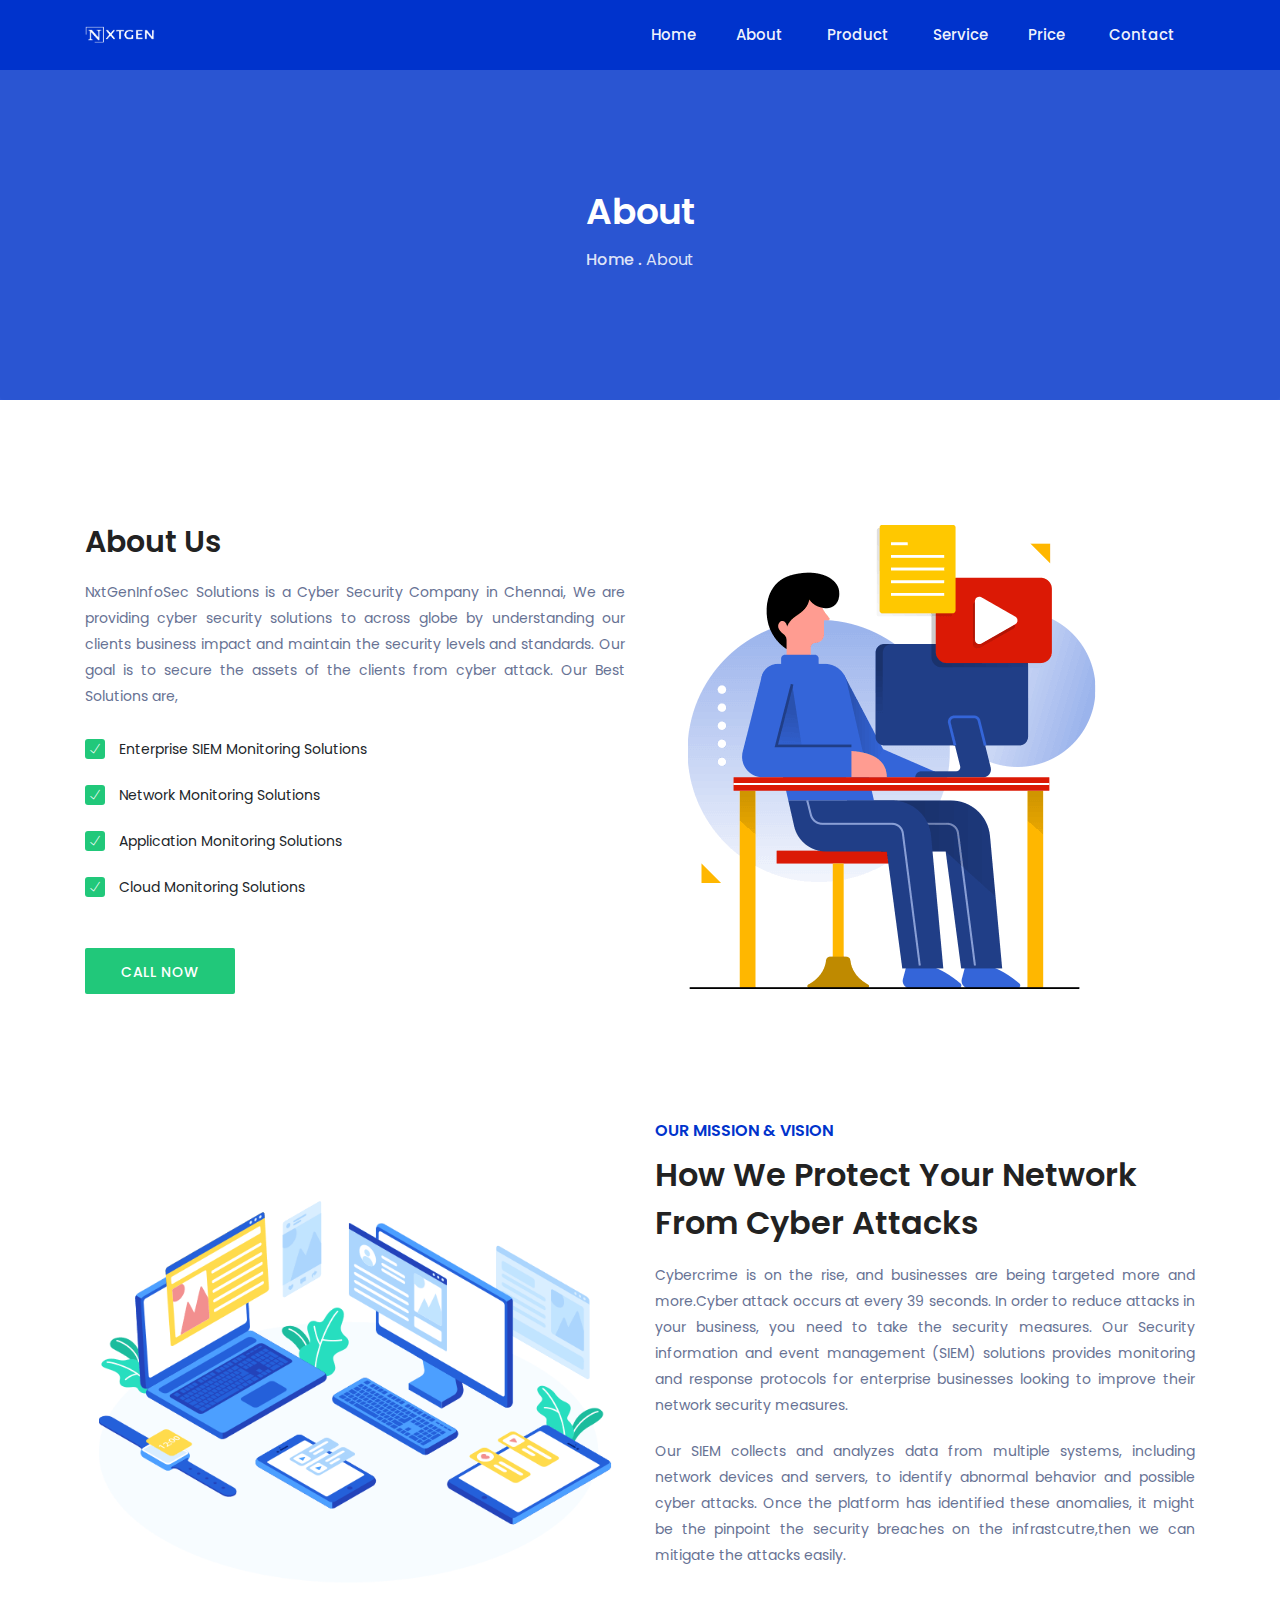
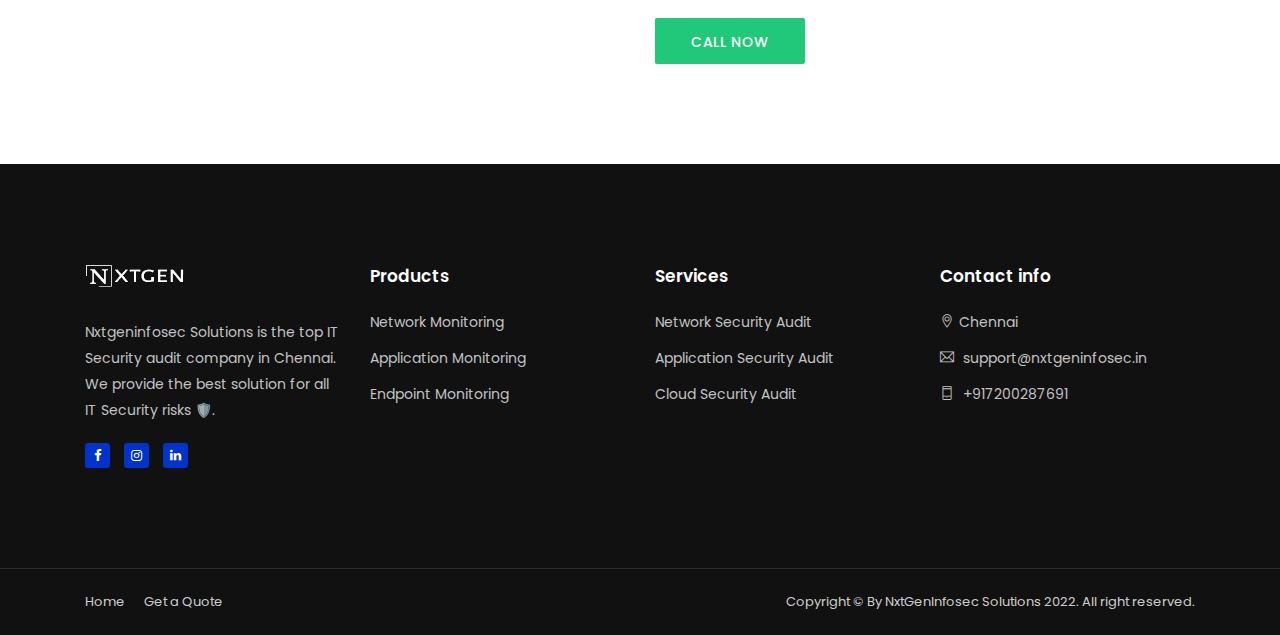
==== about.html @ 86a45295 "v1" ====
<!DOCTYPE html>
<html lang="en">


<head>
    <meta charset="UTF-8">
    <meta name="description" content="Nxtgeninfosec Solutions is the top IT Security audit company in Chennai. We provide the best solution for all IT Security risks 🛡️.">
   <meta name="keywords" content="cyber security company in chennai, information security services, IT security services in chennai,NxtGenInfoSec Solutions">
   <meta name="author" content="nxtgeninfosec">

    <meta http-equiv="X-UA-Compatible" content="IE=edge">
    <meta name="viewport" content="width=device-width, initial-scale=1, shrink-to-fit=no">

    <title>IT Security Audit Company in Chennai| 🔐 NxtGenInfosec Solutions</title>

    <!-- Favicon -->
    <link rel="shortcut icon" type="image/x-icon" href="img/favicon.png">

    <!-- CSS here -->
    <link rel="stylesheet" href="css/style.css">
      <!---chatbot-->
     <script>(function(w, d) { w.CollectId = "5f857df469a22830e955674a"; var h = d.head || d.getElementsByTagName("head")[0]; var s = d.createElement("script"); s.setAttribute("type", "text/javascript"); s.async=true; s.setAttribute("src", "https://collectcdn.com/launcher.js"); h.appendChild(s); })(window, document);</script>
      
   <!-- Global site tag (gtag.js) - Google Analytics -->
<script async src="https://www.googletagmanager.com/gtag/js?id=G-M7KPKZK4WB"></script>
<script>
  window.dataLayer = window.dataLayer || [];
  function gtag(){dataLayer.push(arguments);}
  gtag('js', new Date());

  gtag('config', 'G-M7KPKZK4WB');
</script>      
</head>

<body>
    
    <!---whatsapp-->
    
    <!-- GetButton.io widget -->
<script type="text/javascript">
    (function () {
        var options = {
            whatsapp: "+917200287691", // WhatsApp number
            call_to_action: "Message us", // Call to action
            position: "left", // Position may be 'right' or 'left'
        };
        var proto = document.location.protocol, host = "getbutton.io", url = proto + "//static." + host;
        var s = document.createElement('script'); s.type = 'text/javascript'; s.async = true; s.src = url + '/widget-send-button/js/init.js';
        s.onload = function () { WhWidgetSendButton.init(host, proto, options); };
        var x = document.getElementsByTagName('script')[0]; x.parentNode.insertBefore(s, x);
    })();
</script>
<!-- /GetButton.io widget -->

<!-- Cloudflare Web Analytics --><script defer src='https://static.cloudflareinsights.com/beacon.min.js' data-cf-beacon='{"token": "5132ebaf939d4dd7b23624a1d7ba7ba4"}'></script><!-- End Cloudflare Web Analytics -->
    <!-- Preloader -->
    
    
    <div id="preloader">
        <div class="loader"></div>
    </div>
    <!-- /Preloader -->

    <!-- Header Area Start -->
    <header class="header-area">
        <div class="classy-nav-container breakpoint-off">
            <div class="container">
                <!-- Classy Menu -->
                <nav class="classy-navbar justify-content-between" id="onitaNav">

                    <!-- Logo -->
                    <a class="nav-brand" href="index.html"><img src="img/logo.png" alt=""></a>

                    <!-- Navbar Toggler -->
                    <div class="classy-navbar-toggler">
                        <span class="navbarToggler"><span></span><span></span><span></span></span>
                    </div>

                    <!-- Menu -->
                    <div class="classy-menu">
                        <!-- Menu Close Button -->
                        <div class="classycloseIcon">
                            <div class="cross-wrap"><span class="top"></span><span class="bottom"></span></div>
                        </div>
                        <!-- Nav Start -->
                        <div class="classynav">
                            <ul id="nav">
                                <li><a href="index.html#home">Home</a>
                                 <li><a href="about.html">About</a></li>
                                <li><a href="product.html">Product</a></li>
                                <li><a href="service.html">Service</a>   

                                <li><a href="index.html#price">Price</a></li>

                              
                                <li><a href="index.html#contact">Contact</a></li>
                            </ul>
                        </div>
                        <!-- Nav End -->
                    </div>
                </nav>
            </div>
        </div>
    </header>

    <!-- Header Area End -->

    <!-- Breadcrumb-start -->
    <section class="breadcrumb breadcrumb_bg bg-overlay bg-img" style="background-image: url(img/bg-img/10.jpg);">
        <div class="container h-100">
            <div class="row h-100 align-items-center">
                <div class="col-12">
                    <div class="breadcrumb_iner">
                        <div class="breadcrumb_iner_item text-center">
                            <h2>About </h2>
                            <p><a href="index.html">Home .</a> <span>About</span></p>
                        </div>
                    </div>
                </div>
            </div>
        </div>
    </section>
    <!-- Breadcrumb-end -->

       <!-- Why We Are Area -->
     <!-- Why We Are Area -->

    <!-- Why We Are Area -->
    <!-- About Area -->
    <div class="about-us-area section-padding-100-50" id="about">
        <div class="container">
            <div class="row align-items-center">
                <div class="col-md-6">
                    <div class="why-we-content-text mb-50">
                        <h3 class="mb-15">About Us</h3>
                         <p align="justify"> NxtGenInfoSec Solutions is a Cyber Security Company in Chennai, We are providing cyber security solutions to across globe by understanding our clients business impact and maintain the security levels and standards. Our goal is to secure the assets of the clients from cyber attack. Our Best Solutions are, </p>

                        <ul class="why-we-body-text">
                            <li><i class="ti-check"></i> Enterprise SIEM Monitoring Solutions </li>
                            <li><i class="ti-check"></i> Network Monitoring Solutions </li>
                            <li><i class="ti-check"></i> Application Monitoring Solutions </li>
                            <li><i class="ti-check"></i> Cloud Monitoring Solutions</li>
                        </ul>

                        
                        <div class="button-area mt-50">
                            <a class="btn boxed-btn" href="index.html#contact">Call Now</a>
                        </div>
                    </div>
                </div>
                 
                <div class="col-md-6">
                    <div class="why-we-thum mb-50">
                        <img src="img/bg-img/31.png" alt="">
                    </div>
                </div>
            </div>
             <br>
            <br>
            <br>
            <div class="row align-items-center">
                <div class="col-md-6">
                    <div class="why-we-thum mb-50">
                        <img src="img/bg-img/30.png" alt="">
                    </div>
                </div>
                <br>
                </br>
                <br>
                <div class="col-md-6">
                    <div class="set-up-content-text mb-50">
                        <h6>Our Mission & Vision</h6>
                        <h4>How We Protect Your Network From Cyber Attacks</h4>
                        <p align="justify">Cybercrime is on the rise, and businesses are being targeted more and more.Cyber attack occurs at every 39 seconds. In order to reduce attacks in your business, you need to take the security measures. Our Security information and event management (SIEM) solutions provides monitoring and response protocols for enterprise businesses looking to improve their network security measures.</p>

                         <p align="justify">Our SIEM collects and analyzes data from multiple systems, including network devices and servers, to identify abnormal behavior and possible cyber attacks. Once the platform has identified these anomalies, it might be the pinpoint the security breaches on the infrastcutre,then we can mitigate the attacks easily.</p>


                        <div class="button-area mt-50">
                            <a class="btn boxed-btn" href="index.html#contact">Call Now</a>
                        </div>
                    </div>
                </div>
            </div>
        </div>
    </div>
    <!-- About Area -->

    

      <!-- Footer Contact Area -->
    <div class="footer-contact-area section-padding-100-50">
        <div class="container">
            <div class="row justify-content-center">
                <!-- Footer Widget -->
                <div class="col-sm-6 col-lg-3">
                    <div class="footer-single-widget mb-50">
                        <div class="footer-logo">
                            <a href="#"><img src="img/logo.png" alt=""></a>
                        </div>
                        <p class="mt-30" align="left">Nxtgeninfosec Solutions is the top IT Security audit company in Chennai. We provide the best solution for all IT Security risks 🛡️.
                        <div class="footer-contact-icon">
                            <a href="https://www.facebook.com/nxtgeninfosecsolutions/"><i class="fa fa-facebook-f"></i></a>
                            <a href="https://www.instagram.com/nxtgeninfosec/"><i class="fa fa-instagram"></i></a>
                            <a href="https://www.linkedin.com/company/nxtgeninfosec/"><i class="fa fa-linkedin"></i></a>
                        </div>
                    </div>
                </div>

                <!-- Footer Widget -->
                <div class="col-sm-6 col-lg-3">
                    <div class="footer-single-widget mb-50">
                        <h4>Products </h4>
                        <ul>
                            <li><a href="#">Network Monitoring</a></li>
                            <li><a href="#">Application Monitoring</a></li>
                            <li><a href="#">Endpoint Monitoring</a></li>
                          
                        </ul>
                    </div>
                </div>

                <!-- Footer Widget -->
                <div class="col-sm-6 col-lg-3">
                    <div class="footer-single-widget mb-50">
                        <h4>Services</h4>
                        <ul>
                            <li><a href="#">Network Security Audit </a></li>
                            <li><a href="#">Application Security Audit </a></li>
                            <li><a href="#">Cloud Security Audit</a></li>
                        </ul>
                    </div>
                </div>

                <!-- Footer Widget -->
                <div class="col-sm-6 col-lg-3">
                    <div class="footer-single-widget mb-50">
                        <h4>Contact info</h4>
                        <ul>
                            <li><a href="#"><i class="ti-location-pin"></i>Chennai</a></li>
                            <li><a href="#"><i class="ti-email"></i> support@nxtgeninfosec.in</a></li>
                            <li><a href="#"><i class="ti-mobile"></i> +917200287691</a></li>
                            <!-- Footer Widget  <li><a href="#"><i class="ti-location-pin"></i> ti-world</a></li>-->
                        </ul>
                    </div>
                </div>
            </div>
        </div>
    </div>
    <!-- Footer Contact Area -->

     <!-- Copy Right Area -->
    <div class="copy-right-area">
        <div class="container">
            <div class="row">
                <!-- Copy Right Menu -->
                <div class="col-md-6">
                    <div class="copy-right-menu">
                        <ul>
                            <li><a href="#home">Home </a></li>
                            <li><a href="#contact">Get a Quote</a></li>
                        </ul>
                    </div>
                </div>

                <!-- Copy Right Content -->
                <div class="col-md-6 text-right mt-sm-cu-30">
                    <div class="copy-right-content">
                        <p>Copyright © By NxtGenInfosec Solutions 2022. All right reserved.</p>
                    </div>
                </div>
            </div>
        </div>
    </div>

    <!-- JS here -->
    <script src="js/vendor/modernizr-3.5.0.min.js"></script>
    <script src="js/vendor/jquery-1.12.4.min.js"></script>
    <script src="js/popper.min.js"></script>
    <script src="js/bootstrap.min.js"></script>
    <script src="js/owl.carousel.min.js"></script>
    <script src="js/jquery.nav.js"></script>
    <script src="js/jquery.easing.min.js"></script>
    <script src="js/isotope.pkgd.min.js"></script>
    <script src="js/waypoints.min.js"></script>
    <script src="js/jquery.counterup.min.js"></script>
    <script src="js/imagesloaded.pkgd.min.js"></script>
    <script src="js/scrollIt.js"></script>
   
    <script src="js/wow.min.js"></script>
    <script src="js/nice-select.min.js"></script>
    <script src="js/jquery.slicknav.min.js"></script>
    <script src="js/jquery.magnific-popup.min.js"></script>
    <script src="js/slick.min.js"></script>
    <script src="js/jquery.animatedheadline.min.js"></script>
    <script src="js/classy-nav.js"></script>

    <!-- Custom js-->
    <script src="js/main.js"></script>



</body>


</html>
---- css/style.css ----
/* [Master Stylesheet] */

/* --------------------------------------------
:: Template Name: Dosta - App Landing Page
:: Template Author: Theme-zome
:: Version: v1.1
-------------------------------------------- */

/* =========== [Master Stylesheet] ============

 :: Reboot CSS 
 :: Preloader CSS 
 :: Header Area CSS 
 :: Welcome Area CSS 
 :: Product Build Area CSS 
 :: Video Area CSS 
 :: Single Feature Area CSS 
 :: Call to action Area CSS
 :: Set up Area CSS 
 :: Price Table Area CSS
 :: Why We Are Area CSS 
 :: Single Blog Main Page Area CSS
 :: Counter up Area CSS
 :: Team Member Area CSS
 :: App shot Area CSS
 :: Contact Action Area CSS
 :: Footer Contact CSS
 :: Client Area CSS
 :: Subscribe Area CSS
 :: Contact Support Area CSS
 :: Frequently asked question Area CSS
 :: Brand & Service Area CSS
 :: Breadcrumb area
 :: Blog Details
 :: Comments Area CSS
:: Blog Part Area CSS
:: Responsive CSS

===================================== */

/* Import Fonts & All CSS */

@import url('https://fonts.googleapis.com/css?family=Poppins:300,400,500,600,700&amp;display=swap');

@import 'bootstrap.min.css';
@import 'owl.carousel.min.css';
@import 'magnific-popup.css';
@import 'font-awesome.min.css';
@import 'themify-icons.css';
@import 'nice-select.css';
@import 'flaticon.css';
@import 'animate.css';
@import 'slicknav.css';
@import 'slick.css';
@import 'jquery.animatedheadline.css';
@import 'classy-nav.css';

/* :: Reboot CSS */

body {
    font-family: 'Poppins', sans-serif;
}

.img {
    max-width: 100%;
    -webkit-transition: .3s;
    -o-transition: .3s;
    transition: .3s
}

li {
    list-style: none;
}

h1,
h2,
h3,
h4,
h5,
h6 {
    font-family: 'Poppins', sans-serif;
    color: #222222;
    font-weight: 600;
    line-height: 1.5;
}

a,
a:hover,
a:focus,
a:active {
    font-weight: 500;
    text-decoration: none;
}

ul {
    margin: 0px;
    padding: 0px
}

li {
    list-style: none
}

p {
    font-size: 14px;
    font-weight: 300;
    line-height: 26px;
    color: #677294;
    margin-bottom: 13px;
    font-family: 'Poppins', sans-serif;
    font-weight: 400;
}

label {
    cursor: pointer;
    font-size: 14px;
    font-weight: 400
}

img {
    max-width: 100%;
    height: auto;
}

.section-padding-350-50 {
    padding-top: 350px;
    padding-bottom: 50px;
}

.section-padding-0-100 {
    padding-top: 0;
    padding-bottom: 100px;
}

.section-padding-0-50 {
    padding-top: 0;
    padding-bottom: 50px;
}


.section-padding-100-50 {
    padding-top: 100px;
    padding-bottom: 50px;
}

.section-padding-100 {
    padding-top: 100px;
    padding-bottom: 100px;
}

.section-padding-0-50 {
    padding-top: 0;
    padding-bottom: 50px;
}

.section-padding-100-0 {
    padding-top: 100px;
    padding-bottom: 0;
}

.mb-65 {
    margin-bottom: 67px
}

.mb-15 {
    margin-bottom: 15px !important;
}

.mb-30 {
    margin-bottom: 30px;
}

.mb-100 {
    margin-bottom: 100px;
}

.black-bg {
    background: #222222 !important
}

.white-bg {
    background: #ffffff
}

.gray-bg {
    background: #f1f6fd;
}

.bg-img {
    background-size: cover;
    background-position: center center;
    background-repeat: no-repeat;
}

.overlay {
    position: relative;
    z-index: 1;
}

.overlay::before {
    position: absolute;
    content: "";
    background-color: #222222;
    top: 0;
    left: 0;
    width: 100%;
    height: 100%;
    z-index: -1;
    opacity: 0.851
}

.bg-overlay {
    position: relative;
    z-index: 1;
}

.bg-overlay::before {
    position: absolute;
    content: "";
    background-color: #03c;
    top: 0;
    left: 0;
    width: 100%;
    height: 100%;
    z-index: -1;
    opacity: 0.82;
}

.bg-overlay-2 {
    position: relative;
    z-index: 1;
}

.bg-overlay-2::before {
    position: absolute;
    content: "";
    background-color: #03c;
    top: 0;
    left: 0;
    width: 100%;
    height: 100%;
    z-index: -1;
    opacity: 0.30;
}

.bg-overlay-3 {
    position: relative;
    z-index: 1;
}

.bg-overlay-3::before {
    position: absolute;
    content: "";
    background-color: #03c;
    top: 0;
    left: 0;
    width: 100%;
    height: 100%;
    z-index: -1;
    opacity: 0.55;
}


#scrollUp {
    width: 35px;
    height: 35px;
    background-color: #21c87a;
    bottom: 30px;
    right: 30px;
    color: #fff;
    text-align: center;
    font-size: 20px;
    line-height: 35px;
    -webkit-box-shadow: 0 1px 26px 0 rgba(0, 0, 0, 0.15);
    box-shadow: 0 1px 26px 0 rgba(0, 0, 0, 0.15);
}

.theme-bg {
    background-color: #03c;
}

.opacity-6 {
    opacity: 0.6;
}

.opacity-1 {
    opacity: 0.1;
}

.overlay2 {
    position: relative;
    z-index: 0
}

.overlay2::before {
    position: absolute;
    content: "";
    background-color: #222222;
    top: 0;
    left: 0;
    width: 100%;
    height: 100%;
    z-index: -1;
    opacity: 0.5
}

.pt-120 {
    padding-top: 120px
}

.mt-20 {
    margin-top: 20px;
}

.mt-30 {
    margin-top: 30px;
}

.mt-50 {
    margin-top: 50px;
}

.mt-we-70 {
    margin-top: 70px;
}

.section-padding-100-70 {
    padding-top: 100px;
    padding-bottom: 70px;
}

.section-padding-50 {
    padding-top: 50px;
    padding-bottom: 50px;
}

.boxed-btn {
    background-color: #21c87a;
    height: 46px;
    min-width: 150px;
    line-height: 46px;
    color: #fff;
    text-align: center;
    display: inline-block;
    padding: 0;
    font-weight: 500;
    letter-spacing: 0.6px;
    font-size: 14px;
    text-transform: uppercase;
    border-radius: 2px;
    -webkit-transition-duration: 600ms;
    -o-transition-duration: 600ms;
    transition-duration: 600ms;
}

.boxed-btn:hover {
    background-color: #03c;
    color: #fff;
    -webkit-box-shadow: 0px 0px 7px 4px rgba(0, 0, 0, 0.17);
    box-shadow: 0px 0px 7px 4px rgba(0, 0, 0, 0.17);
}

.btn.focus,
.btn:focus {
    -webkit-box-shadow: none;
    box-shadow: none;
}

.underline-hover {
    color: #03c;
    font-weight: 400;
    font-size: 16px;
    -webkit-transition: .3s;
    -o-transition: .3s;
    transition: .3s
}

.underline-hover:hover {
    text-decoration: underline;
    color: #03c
}

.section-heading {
    margin-bottom: 70px;
}

.section-padding {
    padding-top: 100px;
    padding-bottom: 100px
}

.section-heading h6 {
    font-size: 16px;
    color: #03c;
    text-transform: uppercase;
    margin-bottom: 0;
}

.section-heading h4 {
    font-size: 32px;
    margin-bottom: 0;
}

@media (min-width: 320px) and (max-width: 479px) {
    .section-heading h4 {
        font-size: 24px;
        line-height: 1.3;
    }

    .section-heading h6 {
        margin-bottom: 6px;
    }
}

@media (min-width: 320px) and (max-width: 991px) {
    .mt-we-70 {
        margin-top: 0;
    }
}


@media (min-width: 480px) and (max-width: 575px) {
    .section-heading h4 {
        font-size: 28px;
        line-height: 1.3;
    }

    .section-heading h6 {
        margin-bottom: 6px;
    }
}


.mb-50 {
    margin-bottom: 50px;
}

/* :: Preloader CSS */

#preloader {
    position: fixed;
    width: 100%;
    height: 100%;
    z-index: 9999999;
    top: 0;
    left: 0;
    background-color: #fff;
    display: -webkit-box;
    display: -ms-flexbox;
    display: flex;
    -webkit-box-align: center;
    -ms-flex-align: center;
    align-items: center;
    -webkit-box-pack: center;
    -ms-flex-pack: center;
    justify-content: center;
    @include align-items-center;
    overflow: hidden;
}

.loader,
.loader:before,
.loader:after {
    border-radius: 50%;
    width: 2.5em;
    height: 2.5em;
    -webkit-animation-fill-mode: both;
    animation-fill-mode: both;
    -webkit-animation: load7 1.8s infinite ease-in-out;
    animation: load7 1.8s infinite ease-in-out;
}

.loader {
    margin-top: -20px;
    color: #03c;
    font-size: 6px;
    position: relative;
    -webkit-transform: translateZ(0);
    -ms-transform: translateZ(0);
    transform: translateZ(0);
    -webkit-animation-delay: -0.16s;
    animation-delay: -0.16s;
}

.loader:before,
.loader:after {
    content: '';
    position: absolute;
    top: 0;
}

.loader:before {
    left: -3.5em;
    -webkit-animation-delay: -0.32s;
    animation-delay: -0.32s;
}

.loader:after {
    left: 3.5em;
}

@-webkit-keyframes load7 {

    0%,
    80%,
    100% {
        -webkit-box-shadow: 0 2.5em 0 -1.3em;
        box-shadow: 0 2.5em 0 -1.3em;
    }

    40% {
        -webkit-box-shadow: 0 2.5em 0 0;
        box-shadow: 0 2.5em 0 0;
    }
}

@keyframes load7 {

    0%,
    80%,
    100% {
        -webkit-box-shadow: 0 2.5em 0 -1.3em;
        box-shadow: 0 2.5em 0 -1.3em;
    }

    40% {
        -webkit-box-shadow: 0 2.5em 0 0;
        box-shadow: 0 2.5em 0 0;
    }
}

/* :: Header Area CSS */

.header-area {
    position: fixed;
    z-index: 100;
    width: 100%;
    -webkit-transition-duration: 500ms;
    -o-transition-duration: 500ms;
    transition-duration: 500ms;
    background-color: #03c;
}

.header-area.sticky {
    background-color: #03c;
    -webkit-box-shadow: 0 2px 5px rgba(0, 0, 0, 0.15);
    box-shadow: 0 2px 5px rgba(0, 0, 0, 0.15);
}

.classy-navbar .nav-brand {
    width: 70px;
    font-size: 0;
}

.classy-navbar .nav-brand:focus,
.classy-navbar .nav-brand:hover {
    font-size: 0;
    font-weight: 600;
}

.classy-nav-container {
    background-color: transparent;
    padding: 0 15px;
}

.classy-nav-container .classy-navbar {
    -webkit-transition-duration: 500ms;
    -o-transition-duration: 500ms;
    transition-duration: 500ms;
    height: 70px;
    padding: 0;
}

@media only screen and (max-width: 767px) {
    .classy-nav-container .classy-navbar .nav-brand {
        max-width: 90px;
        margin-right: 15px;
    }
}

.classy-nav-container .classy-navbar .classynav ul li a {
    font-size: 15px;
    text-transform: capitalize;
    color: rgba(255, 255, 255, 0.95);
    font-weight: 500;
    padding: 0 20px;
}

.classy-nav-container .classy-navbar .classynav ul li a:hover,
.classy-nav-container .classy-navbar .classynav ul li a:focus {
    color: #21c87a;
    text-decoration: line-through;
}

@media only screen and (min-width: 768px) and (max-width: 991px) {
    .classy-nav-container .classy-navbar .classynav ul li a {
        font-size: 16px;
        color: #333;
    }

    .classy-nav-container .classy-navbar .classynav ul li a:hover,
    .classy-nav-container .classy-navbar .classynav ul li a:focus {
        color: #21c87a;
    }
}

@media only screen and (max-width: 767px) {
    .classy-nav-container .classy-navbar .classynav ul li a {
        font-size: 16px;
        color: #333;
    }

    .classy-nav-container .classy-navbar .classynav ul li a:hover,
    .classy-nav-container .classy-navbar .classynav ul li a:focus {
        color: #21c87a;
    }
}

.classy-nav-container .classy-navbar .classynav ul li.cn-dropdown-item ul li a,
.classy-nav-container .classy-navbar .classynav ul li.megamenu-item ul li a {
    font-size: 14px;
    text-transform: uppercase;
    height: 42px;
    line-height: 42px;
    padding: 0 30px;
    color: #212529;
}

.classy-nav-container .classy-navbar .classynav ul li.cn-dropdown-item ul li a:focus,
.classy-nav-container .classy-navbar .classynav ul li.cn-dropdown-item ul li a:hover,
.classy-nav-container .classy-navbar .classynav ul li.megamenu-item ul li a:focus,
.classy-nav-container .classy-navbar .classynav ul li.megamenu-item ul li a:hover {
    color: #21c87a;
}

.classynav ul li.active a {
    position: relative;
    z-index: 1;
}

.classynav ul li.has-down > a::after,
.classynav ul li.has-down.active > a::after,
.classynav ul li.megamenu-item > a::after {
    color: #ffffff;
}

.breakpoint-off .classynav ul li .dropdown,
.breakpoint-off .classynav ul li .megamenu {
    width: 210px;
    -webkit-box-shadow: 0 2px 40px 8px rgba(15, 15, 15, 0.15);
    box-shadow: 0 2px 40px 8px rgba(15, 15, 15, 0.15);
    border-radius: 6px;
}

.breakpoint-off .classynav ul li .megamenu {
    width: 100%;
}

.classy-navbar-toggler .navbarToggler span {
    background-color: #212529;
}

.classy-navbar-toggler .navbarToggler span {
    background-color: #21c87a;
}

@media only screen and (max-width: 767px) {
    .breakpoint-on .classy-navbar .classy-menu {
        width: 250px;
    }
}

@media only screen and (max-width: 767px) {
    max-width: 90px;
    margin-right: 15px;
}

.header-area.home-5 {
    background-color: #03c;
}

/* :: Search box Area CSS */

.header-area .search-icon {
    position: relative;
    z-index: 1;
    margin-left: 50px;
}

.header-area .search-icon i {
    font-size: 15px;
    color: #ffffff;
    cursor: pointer;
}

.top-search-area .modal-content .modal-body {
    padding: 50px;
}

.top-search-area .modal-content .modal-body button.close-btn {
    position: absolute;
    top: 15px;
    right: 15px;
    z-index: 10;
    font-size: 14px;
}

.top-search-area .modal-content .modal-body button.close-btn.btn {
    padding: 0;
    background-color: transparent;
    color: #03c;
    font-weight: 600;
}

.top-search-area form {
    width: 100%;
    position: relative;
    z-index: 1;
}

.top-search-area form input {
    width: 100%;
    height: 50px;
    border: none;
    -webkit-box-shadow: 0 0 30px 15px rgba(0, 0, 0, 0.08);
    box-shadow: 0 0 30px 15px rgba(0, 0, 0, 0.08);
    border-radius: 6px;
    font-size: 12px;
    padding: 0 20px;
}

.top-search-area form input:focus {
    -webkit-box-shadow: 0 0 30px 15px rgba(0, 0, 0, 0.08);
    box-shadow: 0 0 30px 15px rgba(0, 0, 0, 0.08);
}

.top-search-area form button {
    position: absolute;
    width: 100px;
    height: 50px;
    top: 0;
    right: 0;
    z-index: 10;
    border-radius: 0 6px 6px 0;
    border: none;
    background-color: #03c;
    font-weight: 600;
    font-size: 14px;
    text-transform: uppercase;
    text-align: center;
    color: #ffffff;
    cursor: pointer;
}

.modal-content {
    background-color: #21c87a;
}


@media only screen and (min-width: 320px) and (max-width: 991px) {
    .header-area .search-icon i {
        color: #111;
        margin-left: 0;
        margin-top: 30px;
        font-weight: 600;
        font-size: 18px;
        display: inline-block;

    }

    .header-area .search-icon {
        margin-left: 30px;
    }
}

/* :: Welcome Area CSS */

.welcome-area {
    height: 950px;
    position: relative;
    z-index: 1;
}

.dashboard-clock #dashboardDate {
    font-size: 16px;
    font-weight: 500;
    color: #fff;
    margin-bottom: 3px;
}

.dashboard-clock ul li {
    font-size: 20px;
    font-weight: 600;
    color: rgba(255, 255, 255, 0.90);
    margin-bottom: 20px;
    letter-spacing: 2px;
}

.welcome-banner-shape {
    position: absolute;
    bottom: 0;
    left: 0;
    width: 100%;
    margin: auto;
    z-index: 1;
}

.welcome-area.home-5 {
    height: 850px;
}

.welcome-area.home-6 {
    height: 1050px;
}

.welcome-thumb-home-6 {
    position: absolute;
    bottom: -250px;
    z-index: 9;
    -webkit-box-shadow: 0px 10px 80px -10px rgba(44, 54, 92, 0.4);
    box-shadow: 0px 10px 80px -10px rgba(44, 54, 92, 0.4);
}

@media (min-width: 320px) and (max-width: 575px) {
    .welcome-thumb-home-6 {
        bottom: -70px;
    }

    .welcome-area.home-6 {
        height: 800px;
    }

    .section-padding-350-50 {
        padding-top: 170px;
        padding-bottom: 50px;
    }
}

@media (min-width: 576px) and (max-width: 991px) {
    .welcome-thumb-home-6 {
        bottom: -150px;
    }

    .welcome-area.home-6 {
        height: 800px;
    }

    .section-padding-350-50 {
        padding-top: 250px;
        padding-bottom: 50px;
    }
}

@media (min-width: 768px) and (max-width: 991px) {
    .welcome-area.home-6 {
        height: 900px;
    }
}

.welcome-thumb-home-6 img {
    border-radius: 5px;
}

.single-slider {
    height: 900px;
}

.welcome-content {
    position: relative;
    z-index: 9;
}

.welcome-area .owl-nav .owl-prev,
.welcome-area .owl-nav .owl-next {
    position: absolute;
    top: 50%;
    left: 0;
    z-index: 22;
    -webkit-transform: translateY(-50%);
    -ms-transform: translateY(-50%);
    transform: translateY(-50%);
    font-size: 50px;
    -webkit-box-shadow: 0 20px 40px rgba(42, 38, 45, .40);
    box-shadow: 0 20px 40px rgba(42, 38, 45, .40);
    color: #fff;
    height: 100px;
    width: 50px;
    line-height: 100px;
    text-align: center;
    -webkit-transition-duration: 500ms;
    -o-transition-duration: 500ms;
    transition-duration: 500ms;
}

.welcome-area .owl-nav .owl-next {
    right: 0;
    left: auto;
    border-radius: 5px 0 0 5px;
}

.welcome-area .owl-nav .owl-prev {
    border-radius: 0 5px 5px 0;
}

.welcome-area .owl-nav .owl-prev:hover,
.welcome-area .owl-nav .owl-next:hover {
    background-color: #21c87a;
}

@media (min-width: 992px) and (max-width: 1199px) {
    .welcome-area {
        height: 800px;
    }
}

@media (min-width: 576px) and (max-width: 991px) {
    .welcome-area {
        height: 1000px;
    }
}

@media (min-width: 320px) and (max-width: 575px) {
    .welcome-area {
        height: 850px;
    }
}

@media (min-width: 576px) and (max-width: 991px) {
    .mt-sm-100 {
        margin-top: 100px;
    }
}

@media (min-width: 320px) and (max-width: 575px) {
    .mt-sm-100 {
        margin-top: 100px;
    }

}

.welcome-bg-thumb {
    position: absolute;
    top: 0;
    left: 0;
    height: 100%;
    width: 100%;
}

.welcome-bg-thumb-2 {
    position: absolute;
    top: 0;
    left: 0;
    height: 100%;
    width: 100%;
}

.welcome-content h3 {
    font-size: 54px;
    color: #fff;
    margin-bottom: 10px;
    line-height: 1.3;
}

@media (min-width: 992px) and (max-width: 1199px) {
    .welcome-content h3 {
        font-size: 48px;
    }
}

@media (min-width: 576px) and (max-width: 991px) {
    .welcome-content h3 {
        font-size: 42px;
    }
}

@media (min-width: 320px) and (max-width: 575px) {
    .welcome-content h3 {
        font-size: 30px;
    }
}

.welcome-content h5 {
    font-size: 18px;
    color: #fff;
    font-weight: 300;
    margin-bottom: 40px;
    line-height: 1.7;
}

.welcome-thumb {
    top: 34%;
    left: -16%;
    -webkit-animation-delay: 1s;
    animation-delay: 1s;
    -webkit-animation-name: bounce_fountainG;
    animation-name: bounce_fountainG;
    -webkit-animation-duration: 4s;
    animation-duration: 4s;
    -webkit-animation-iteration-count: infinite;
    animation-iteration-count: infinite;
    -webkit-animation-direction: normal;
    animation-direction: normal;
}

@-webkit-keyframes bounce_fountainG {
    0% {
        -webkit-transform: translateY(0);
        transform: translateY(0);
    }

    50% {
        -webkit-transform: translateY(20px);
        transform: translateY(20px);
    }

    100% {
        -webkit-transform: translateY(0);
        transform: translateY(0);
    }
}

@keyframes bounce_fountainG {
    0% {
        -webkit-transform: translateY(0);
        transform: translateY(0);
    }

    50% {
        -webkit-transform: translateY(20px);
        transform: translateY(20px);
    }

    100% {
        -webkit-transform: translateY(0);
        transform: translateY(0);
    }
}

.welcome-content.home-3 {
    position: relative;
    z-index: 9;
}

.p-10px {
    padding: 10px;
}

.white-bg {
    background-color: #ffffff;
}

.apoze-btn-su {
    background-color: #21c87a;
    border: none;
    color: #fff;
}

.apoze-btn-su {
    background-color: #21c87a;
    border: none;
    color: #fff;
    padding: 10px 25px;
    border-radius: 3px;
}

.border-ra-3 {
    border-radius: 3px !important;
}

.form-control.home {
    background-color: #fff;
    border: none;
}

#particles-js {
    height: 950px;
    width: 100%;
    position: relative;
    z-index: 1;
}

@media only screen and (min-width: 992px) and (max-width: 1199px) {
    #particles-js {
        height: 800px;
    }
}

@media only screen and (min-width: 768px) and (max-width: 991px) {
    #particles-js {
        height: 1000px;
    }
}

@media only screen and (max-width: 767px) {
    #particles-js {
        height: 850px;
    }
}

.welcome-content.home-9 h3 {
    font-size: 48px;
    color: #fff;
    margin-bottom: 10px;
    line-height: 1.3;
}

@media only screen and (min-width: 320px) and (max-width: 767px) {
    .welcome-content.home-9 h3 {
        font-size: 32px;
    }
}

#particles-js canvas.particles-js-canvas-el {
    position: absolute !important;
    top: 0 !important;
    left: 0 !important;
    z-index: -1;
}

#particles-js-2 {
    height: 100%;
    width: 100%;
    position: relative;
    z-index: 1;
}

#particles-js-2 canvas.particles-js-canvas-el {
    position: absolute !important;
    top: 0 !important;
    left: 0 !important;
    z-index: -1;
}


/*  ---- Home - 3 ----- */

.welcome-bg-thumb {
    height: 100vh;
    background: repeat-x scroll 0 0 / cover;
    -webkit-animation: bg-animate 13s linear infinite;
    animation: bg-animate 13s linear infinite;
}

.welcome-bg-thumb-2 {
    height: 100vh;
    background: repeat-x scroll 0 0 / cover;
    -webkit-animation: bg-animate 80s linear infinite;
    animation: bg-animate 80s linear infinite;
}

@-webkit-keyframes bg-animate {
    from {
        background-position: 0 0;
    }

    to {
        background-position: 100% 0;
    }
}

@keyframes bg-animate {
    from {
        background-position: 0 0;
    }

    to {
        background-position: 100% 0;
    }
}

/*  ---- Home - 4 ----- */

.welcome-content.home-4 h1 {
    font-size: 48px;
    color: #fff;
}

.welcome-content.home-4 b,
.welcome-content.home-4 strong {
    font-weight: 600;
}

.ah-words-wrapper {
    display: initial;
}

.welcome-content.home-4 p {
    font-size: 16px;
    color: rgba(255, 255, 255, 0.85);
}

/* :: Product Build Area CSS */

.single-product-build-area {
    -webkit-box-shadow: 0px 10px 80px -10px rgba(44, 54, 92, 0.2);
    box-shadow: 0px 10px 80px -10px rgba(44, 54, 92, 0.2);
    padding: 30px;
    text-align: center;
    margin-bottom: 50px;
}

.single-product-build-area .product-thumb {
    margin-bottom: 10px;
}

.single-product-build-area .product-content-text a h4 {
    font-size: 20px;
}

.product-pt-80 {
    padding-top: 80px;
}

.product-pt-40 {
    padding-top: 40px;
}

@media (min-width: 320px) and (max-width: 991px) {
    .product-pt-80 {
        padding-top: 0;
    }

    .product-pt-40 {
        padding-top: 0;
    }
}

/* ----- Home- 3 ----- */

.product-thumb.home-3 {
    padding: 10px 25px;
}

/* :: Video Area CSS */

.video-thumb {
    position: relative;
    z-index: 1;
}

.video-icon {
    position: absolute;
    top: 50%;
    left: 50%;
    z-index: 22;
    -webkit-transform: translate(-50%, -50%);
    -ms-transform: translate(-50%, -50%);
    transform: translate(-50%, -50%);
}

.video-icon a {
    height: 70px;
    width: 70px;
    display: inline-block;
    background-color: #03c;
    line-height: 70px;
    border-radius: 50%;
    text-align: center;
    color: #fff;
    font-size: 20px;
}

.p-15px-t {
    padding-top: 15px;
}

.pulse {
    overflow: visible;
    position: relative
}

.pulse::before {
    content: '';
    display: block;
    position: absolute;
    width: 100%;
    height: 100%;
    top: 0;
    left: 0;
    background-color: inherit;
    border-radius: inherit;
    -webkit-transition: opacity .7s, -webkit-transform .7s;
    transition: opacity .7s, -webkit-transform .7s;
    -o-transition: opacity .7s, transform .7s;
    transition: opacity .7s, transform .7s;
    transition: opacity .7s, transform .7s, -webkit-transform .7s;
    -webkit-animation: pulse-animation 1.7s cubic-bezier(0.24, 0, 0.38, 1) infinite;
    animation: pulse-animation 1.7s cubic-bezier(0.24, 0, 0.38, 1) infinite;
    z-index: -1;
}

@-webkit-keyframes pulse-animation {
    0% {
        opacity: 1;
        -webkit-transform: scale(1);
        transform: scale(1)
    }

    50% {
        opacity: 0;
        -webkit-transform: scale(1.5);
        transform: scale(1.5)
    }

    100% {
        opacity: 0;
        -webkit-transform: scale(1.9);
        transform: scale(1.9)
    }
}

@keyframes pulse-animation {
    0% {
        opacity: 1;
        -webkit-transform: scale(1);
        transform: scale(1)
    }

    50% {
        opacity: 0;
        -webkit-transform: scale(1.7);
        transform: scale(1.7)
    }

    100% {
        opacity: 0;
        -webkit-transform: scale(1.9);
        transform: scale(1.9)
    }
}

.tab-single-card-content {
    background-color: #03c;
    padding: 20px;
    margin-bottom: 20px;
    border-radius: 3px;
    -webkit-box-shadow: 0 0 5px 5px rgba(0, 0, 0, 0.10);
    box-shadow: 0 0 5px 5px rgba(0, 0, 0, 0.10);
}

.tab-single-card-content h6 {
    font-size: 18px;
    color: #fff;
}

.tab-single-card-content p {
    color: rgba(255, 255, 255, 0.85);
    margin-bottom: 0;
    font-size: 13px;
}

.tab-style-2 .nav {
    margin-bottom: 25px;
    border: none;
    background-color: #03c;
    padding: 13px 10px;
    border-radius: 3px;
    -webkit-box-shadow: 0px 10px 80px -10px rgba(44, 54, 92, 0.30);
    box-shadow: 0px 10px 80px -10px rgba(44, 54, 92, 0.30);
}

.tab-style-2 .nav .nav-item {
    margin: auto;
}

.tab-style-2 .nav .nav-item a.active {
    color: #fff;
}

.tab-style-2 .nav .nav-item a {
    padding: 8px 5px;
    font-weight: 600;
    text-transform: uppercase;
    color: rgba(255, 255, 255, 0.86);
    position: relative;
    display: block;
    text-align: center;
}

#pills-tabContent p {
    font-size: 15px;
}

.tab-style-2 .nav .nav-item a.active::after {
    width: 100%;
}

.tab-style-2 .nav .nav-item a::after {
    content: "";
    position: absolute;
    bottom: 0;
    left: 0;
    width: 0px;
    -o-transition: ease-in-out all 0.55s;
    -webkit-transition: ease-in-out all 0.55s;
    transition: ease-in-out all 0.55s;
    height: 2px;
    background: #21c87a;
}

.video-us-text h4 {
    font-size: 40px;
    text-transform: capitalize;
    margin-bottom: 30px;
}

.video-us-text h4 span {
    color: #03c;
}

/* :: Single Feature Area CSS */

.single-feature-area {
    -webkit-box-shadow: 0px 3px 10px 0px rgba(38, 59, 94, 0.15);
    box-shadow: 0px 3px 10px 0px rgba(38, 59, 94, 0.15);
    padding: 30px;
    -webkit-transition-duration: 500ms;
    -o-transition-duration: 500ms;
    transition-duration: 500ms;
    margin-bottom: 50px;
    position: relative;
    z-index: 1;
    background-color: #fff;
}

.single-feature-area::after {
    position: absolute;
    z-index: 22;
    content: "";
    -webkit-transition-duration: 500ms;
    -o-transition-duration: 500ms;
    transition-duration: 500ms;
    bottom: 0;
    left: 0;
    height: 5px;
    width: 0;
    background-color: #21c87a;
}

.single-feature-area:hover::after {
    width: 100%;
}

.single-feature-area .feature-icon {
    margin-bottom: 30px;
    height: 100px;
    width: 100px;
    border-radius: 73% 27% 38% 62%/40% 43% 57% 60%;
    line-height: 100px;
    text-align: center;
    display: inline-block;
    -webkit-box-shadow: 0 4px 24px 0 rgba(103, 151, 255, .15), 0 12px 64px 0 rgba(103, 151, 255, .15);
    box-shadow: 0 4px 24px 0 rgba(103, 151, 255, .15), 0 12px 64px 0 rgba(103, 151, 255, .15);
    -webkit-transition-duration: 600ms;
    -o-transition-duration: 600ms;
    transition-duration: 600ms;
}

.single-feature-area:hover .feature-icon {
    -webkit-transform: rotate(-360deg);
    -ms-transform: rotate(-360deg);
    transform: rotate(-360deg);
}

.feature-content-text h4 {
    font-size: 20px;
}

.single-feature-area:hover {
    -webkit-box-shadow: 0 8px 60px 0 rgba(103, 151, 255, .15), 0 12px 90px 0 rgba(103, 151, 255, .10);
    box-shadow: 0 8px 60px 0 rgba(103, 151, 255, .15), 0 12px 90px 0 rgba(103, 151, 255, .10);
}

/* :: Call to action Area CSS */

.call-to-action-area {
    padding: 70px 40px;
    background-color: #03c;
    position: relative;
    border-radius: 5px;
    -webkit-box-shadow: 0 8px 60px 0 rgba(103, 151, 255, .30), 0 12px 90px 0 rgba(103, 151, 255, .30);
    box-shadow: 0 8px 60px 0 rgba(103, 151, 255, .30), 0 12px 90px 0 rgba(103, 151, 255, .30);
}

@media (min-width: 320px) and (max-width: 991px) {
    .ca-mb-50 {
        margin-bottom: 50px;
    }
}

.single-call-desc-content h4 {
    color: #fff;
    font-size: 20px;
    font-weight: 500;
}

.single-call-desc-content p {
    color: rgba(255, 255, 255, .80);
    margin-bottom: 0;
}

.call-to-action-area::after {
    position: absolute;
    content: "";
    z-index: -1;
    background-color: #21c87a;
    height: 300px;
    width: 300px;
    border-radius: 140px 120px 140px 120px;
    top: -30px;
    right: 30px;
    -webkit-animation: loadingD 30s cubic-bezier(.0, .0, .0, .0) infinite;
    animation: loadingD 30s cubic-bezier(.0, .0, .0, .0) infinite;
}

.call-to-action-area::before {
    position: absolute;
    content: "";
    z-index: -1;
    top: -30px;
    left: -30px;
    border: 6px solid #21c87a;
    height: 50px;
    width: 50px;
    border-radius: 50%;

}

@media (min-width: 320px) and (max-width: 767px) {
    .call-to-action-area::after {
        display: none;
    }

    .call-to-action-area::before {
        display: none;
    }
}


@-webkit-keyframes loadingD {
    to {
        -webkit-transform: translate();
        transform: translate()
    }

    from {
        -webkit-transform: rotate(360deg);
        transform: rotate(360deg)
    }

}


@keyframes loadingD {
    to {
        -webkit-transform: translate();
        transform: translate()
    }

    from {
        -webkit-transform: rotate(360deg);
        transform: rotate(360deg)
    }

}


@keyframes loadingD {
    to {
        -webkit-transform: rotate(0deg);
        transform: rotate(0deg)
    }

    from {
        -webkit-transform: rotate(360deg);
        transform: rotate(360deg)
    }
}

/* :: Set up Area CSS */

.set-up-content-text h6 {
    font-size: 16px;
    color: #03c;
    text-transform: uppercase;
}

.set-up-content-text h4 {
    font-size: 32px;
    margin-bottom: 15px;
}

.set-up-content-text p {
    margin-bottom: 20px;
}

.set-up-content-list li {
    margin-bottom: 20px;
    font-size: 14px;
}

@media (min-width: 320px) and (max-width: 575px) {
    .set-up-content-list li {
        font-size: 13px;
    }
}

.set-up-content-list li i {
    width: 20px;
    height: 20px;
    display: inline-block;
    background-color: #21c87a;
    border-radius: 50%;
    line-height: 20px;
    text-align: center;
    font-size: 11px;
    color: #fff;
    margin-right: 10px;
}

.set-up-thumb-home-2 {
    top: 34%;
    left: -16%;
    -webkit-animation-delay: 1s;
    animation-delay: 1s;
    -webkit-animation-name: bounce_fountainG;
    animation-name: bounce_fountainG;
    -webkit-animation-duration: 3s;
    animation-duration: 3s;
    -webkit-animation-iteration-count: infinite;
    animation-iteration-count: infinite;
    -webkit-animation-direction: normal;
    animation-direction: normal;
}

@keyframes bounce_fountainG {
    0% {
        -webkit-transform: translateY(0);
        transform: translateY(0);
    }

    50% {
        -webkit-transform: translateY(25px);
        transform: translateY(25px);
    }

    100% {
        -webkit-transform: translateY(0);
        transform: translateY(0);
    }
}

/* :: Price Table Area CSS */

.single-price-table-area {
    -webkit-box-shadow: 0px 30px 60px 0px rgba(0, 0, 0, 0.10);
    box-shadow: 0px 30px 60px 0px rgba(0, 0, 0, 0.10);
    background-color: #fff;
    border-radius: 30px;
    -webkit-transition-duration: 500ms;
    -o-transition-duration: 500ms;
    transition-duration: 500ms;
    margin-bottom: 50px;
}

.single-price-table-area:hover {
    -webkit-transform: translateY(-15px);
    -ms-transform: translateY(-15px);
    transform: translateY(-15px);
}

.price-table-heading {
    padding: 30px;
    border-bottom: 1px solid #ebebeb;
}

.price-table-heading h6 {
    color: #03c;
    font-size: 15px;
    text-transform: uppercase;
    margin-bottom: 20px;
}

.price-table-heading h2 {
    margin-bottom: 0;
    font-size: 44px;
    line-height: 1;
}

.price-table-heading h2 span {
    font-size: 15px;
    font-weight: 500;
    color: #777;
}

.price-table-body {
    padding: 40px 50px;
}

.price-table-body ul li {
    margin-bottom: 25px;
}

.price-table-body ul li span {
    position: relative;
    z-index: 1;
}

.price-table-body ul li span::after {
    position: absolute;
    content: "";
    top: 50%;
    -webkit-transform: translateY(-50%);
    -ms-transform: translateY(-50%);
    transform: translateY(-50%);
    left: -20px;
    height: 8px;
    width: 8px;
    background-color: #21c87a;
    border-radius: 50%;
}

/* :: Why We Are Area CSS */

.why-we-content-text h3 {
    font-size: 30px;
}

.why-we-content-text p {
    font-size: 14px;
    font-weight: 400;
    margin-bottom: 30px;
}

.why-we-body-text li {
    margin-bottom: 25px;
    font-size: 14px;
}

@media (min-width: 320px) and (max-width: 575px) {
    .why-we-body-text li {
        font-size: 13px;
    }

}

.why-we-body-text li i {
    height: 20px;
    width: 20px;
    display: inline-block;
    background-color: #21c87a;
    line-height: 20px;
    text-align: center;
    color: #fff;
    border-radius: 3px;
    font-size: 12px;
    margin-right: 10px;
}

/* :: Single Blog Main Page Area CSS */

.single-blog-content span {
    font-size: 13px;
    color: #777;
    margin-bottom: 10px;
    display: block;
    text-transform: uppercase;
    font-weight: 500;
}

.single-blog-content a h5 {
    font-size: 18px;
}

.single-blog-content p {
    font-size: 15px;
}

.blog-btn a {
    height: 30px;
    min-width: 100px;
    display: inline-block;
    line-height: 30px;
    text-align: center;
    color: #fff;
    font-size: 13px;
    background-color: #21c87a;
    border-radius: 3px;
    -webkit-transition-duration: 400ms;
    -o-transition-duration: 400ms;
    transition-duration: 400ms;
    text-transform: capitalize;
}

.blog-btn a:hover {
    background-color: #03c;
}

.blog-thumb {
    position: relative;
    z-index: 1;
    overflow: hidden;
}

.blog-thumb img {
    -webkit-transition-duration: 700ms;
    -o-transition-duration: 700ms;
    transition-duration: 700ms;
}

.single-blog-area:hover .blog-thumb img {
    -webkit-transform: scale(1.4);
    -ms-transform: scale(1.4);
    transform: scale(1.4);
}

.blog-badge {
    position: absolute;
    top: 10px;
    left: 10px;
    z-index: 22;
    background-color: #03c;
    height: 25px;
    width: 65px;
    line-height: 25px;
    text-align: center;
    font-size: 12px;
    color: #fff;
    font-weight: 500;
    border-radius: 3px;
}

/* :: Counter up Area CSS */

.counter-area {
    position: relative;
    z-index: 1;
}

.single-counter-up-area {
    position: relative;
    z-index: 99;
    -webkit-transition-duration: 800ms;
    -o-transition-duration: 800ms;
    transition-duration: 800ms;
}

.single-counter {
    text-align: center;
    padding: 50px;
    border-radius: 84px 55px 65px 26px;
    overflow: hidden;
    -webkit-transition-duration: 800ms;
    -o-transition-duration: 800ms;
    transition-duration: 800ms;
    position: relative;
    z-index: 99;
}

.single-counter .icon {
    color: #fff;
    font-size: 34px;
}

.counter-number h3 {
    color: #fff;
    font-size: 32px;
    letter-spacing: 1px;
}

.counter-number p {
    color: rgba(255, 255, 255, 0.88);
    font-size: 18px;
    font-weight: 500;
    margin-bottom: 0;
}

/* :: Team Member Area CSS */

.single-team-member {
    position: relative;
    z-index: 1;
}

.single-member-thumb {
    position: relative;
    z-index: 1;
}

.single-member-thumb img {
    border-radius: 50%;
    border: 12px solid #03c;
    -webkit-transition-duration: 600ms;
    -o-transition-duration: 600ms;
    transition-duration: 600ms;
}

.single-team-content {
    padding: 20px;
    -webkit-box-shadow: 0px 30px 60px 0px rgba(0, 0, 0, 0.20);
    box-shadow: 0px 30px 60px 0px rgba(0, 0, 0, 0.20);
    position: relative;
    bottom: 45px;
    z-index: 22;
    border-radius: 10px;
    overflow: hidden;
}

.single-team-content h5 {
    font-size: 18px;
    margin-bottom: 5px;
    color: #fff;
}

.single-team-content h6 {
    font-size: 13px;
    font-weight: 500;
    color: rgba(255, 255, 255, 0.93);
    text-transform: uppercase;
}

.single-team-content p {
    color: rgba(255, 255, 255, 0.87);
}

.member-contact-icon {
    background-color: #21c87a;
    position: absolute;
    top: 0;
    right: 0;
    opacity: 0;
    z-index: 2;
    padding: 20px 20px;
    border-radius: 0 10px 0 10px;
    -webkit-transition-duration: 700ms;
    -o-transition-duration: 700ms;
    transition-duration: 700ms;
}

.member-contact-icon a {
    display: block;
    background-color: #fff;
    height: 30px;
    width: 30px;
    line-height: 30px;
    text-align: center;
    color: #21c87a;
    margin-bottom: 15px;
    border-radius: 50%;
    font-size: 14px;
}

.member-contact-icon a:last-child {
    margin-bottom: 0;
}

.single-team-member:hover .member-contact-icon {
    opacity: 1;
}

.single-team-member:hover .single-member-thumb img {
    border-radius: 10px;
}

/* :: App shot Area CSS */

.slick-initialized .slick-slide {
    display: block;
    margin: 15px;
}

.slick-arrow {
    background-color: #03c;
    border: none;
    color: #fff;
    font-size: 14px;
    padding: 5px 10px;
    letter-spacing: 1px;
    margin-left: 15px;
    border-radius: 5px 12px 0 12px;
    cursor: pointer;
}

/* :: Contact Action Area CSS */

.contact-action-text h2 {
    color: #fff;
    font-size: 28px;
    font-weight: 500;
}

.contact-action-button a {
    border: 1px solid #fff;
    padding: 8px 20px;
    border-radius: 5px;
    font-size: 14px;
    color: #fff;
    -webkit-transition-duration: 500ms;
    -o-transition-duration: 500ms;
    transition-duration: 500ms;
}

.contact-action-button a:hover {
    background-color: #21c87a;
    border-color: #21c87a;
}

@media (min-width: 320px) and (max-width: 767px) {
    .mt-sm-cu {
        margin-top: 50px;
    }
}

@media (min-width: 320px) and (max-width: 767px) {
    .mt-sm-cu-30 {
        margin-top: 30px;
    }
}

/* ----- Footer Contact CSS ----- */

.footer-contact-area {
    background-color: #111;
}

.footer-logo a img {
    max-width: 100px;
}

.footer-single-widget h4 {
    font-size: 17px;
    color: #fff;
    margin-bottom: 20px;
}

.footer-single-widget ul li {
    display: block;
    margin-bottom: 12px;
}

.footer-single-widget ul li:last-child {
    margin-bottom: 0;
}

.footer-single-widget ul li a {
    font-size: 14px;
    color: rgba(255, 255, 255, 0.75);
    position: relative;
    -webkit-transition-duration: 400ms;
    -o-transition-duration: 400ms;
    transition-duration: 400ms;
    font-weight: 400;
}

.footer-single-widget ul li a i {
    margin-right: 5px;
}

.footer-single-widget ul li a:hover {
    color: #fff;
}

.footer-single-widget p {
    color: rgba(255, 255, 255, 0.75);
    margin-bottom: 0;
}

.copy-right-area {
    background-color: #111;
    padding: 20px 0;
    border-top: 1px solid rgba(255, 255, 255, 0.12);
}

.copy-right-menu ul li {
    display: inline-block;
}

.copy-right-menu ul li a {
    color: rgba(255, 255, 255, 0.80);
    margin-right: 15px;
    font-size: 13px;
    font-weight: 400;
}

.footer-single-widget ul li a::after {
    content: "";
    position: absolute;
    bottom: 0;
    right: 0;
    left: auto;
    width: 0px;
    height: 1px;
    -o-transition: ease all 0.35s;
    -webkit-transition: ease all 0.35s;
    transition: ease all 0.35s;
    background: currentColor;
}

.footer-single-widget ul li a:hover::after {
    width: 100%;
    left: 0;
    right: auto;
}

.copy-right-content p {
    margin-bottom: 0;
    color: rgba(255, 255, 255, 0.80);
    font-size: 13px;
    font-weight: 400;
}

.footer-contact-icon {
    margin-top: 20px;
}

.footer-contact-icon a {
    display: inline-block;
    height: 25px;
    width: 25px;
    background-color: #03c;
    color: #fff;
    font-size: 13px;
    text-align: center;
    line-height: 25px;
    border-radius: 3px;
    margin-right: 10px;
}

/* ----- Client Area CSS ----- */

.client-thumb {
    position: relative;
    z-index: 1;
}

.client-thumb::after {
    position: absolute;
    content: "";
    background-color: #03c;
    height: 300px;
    width: 300px;
    top: 8%;
    left: 12%;
    z-index: -1;
    border-radius: 63px 123px 80px 96px;
    -webkit-animation: loadingD 45s cubic-bezier(.0, .0, .0, .0) infinite;
    animation: loadingD 45s cubic-bezier(.0, .0, .0, .0) infinite;
}

@media (min-width: 320px) and (max-width: 575px) {
    .client-mt-50 {
        margin-top: 50px;
    }
}


@media (min-width: 320px) and (max-width: 575px) {
    .client-thumb::after {
        display: none;
    }
}

@media (min-width: 992px) and (max-width: 1199px) {
    .client-thumb::after {
        top: 10%;
        left: 33%;
        height: 200px;
        width: 200px;
    }
}

@media (min-width: 768px) and (max-width: 991px) {
    .client-thumb::after {
        top: 8%;
        left: 24%;
        height: 170px;
        width: 170px;
    }
}

@media (min-width: 576px) and (max-width: 767px) {
    .client-thumb::after {
        top: 8%;
        left: 24%;
        height: 125px;
        width: 119px;
    }
}

@keyframes loadingD {
    to {
        -webkit-transform: translate();
        transform: translate()
    }

    from {
        -webkit-transform: rotate(360deg);
        transform: rotate(360deg)
    }

}

@keyframes loadingD {
    to {
        -webkit-transform: rotate(0deg);
        transform: rotate(0deg)
    }

    from {
        -webkit-transform: rotate(360deg);
        transform: rotate(360deg)
    }
}

.client-thumb img {
    border-radius: 50%;
}

.client-desc p {
    color: #677294;
    font-size: 16px;
    line-height: 2;
}

.client-desc h4 {
    font-size: 20px;
    margin-bottom: 0;
}

@media (min-width: 320px) and (max-width: 575px) {
    .client-desc h4 {
        font-size: 16px;
    }
}

.client-desc span {
    font-weight: 300;
}

.client-feedback-area .owl-nav {
    position: absolute;
    bottom: 0;
    right: 0;
}

.client-feedback-area .owl-nav .owl-prev,
.client-feedback-area .owl-nav .owl-next {
    display: inline-block;
    background-color: #21c87a;
    margin: 0 5px;
    height: 35px;
    width: 40px;
    font-size: 14px;
    line-height: 36px;
    text-align: center;
    color: #fff;
    border-radius: 3px;
}

/* ----- Subscribe Area CSS ----- */

.subscribe-form {
    position: relative;
    width: 100%;
    margin: 0;
    -webkit-box-shadow: 0px 0px 10px rgba(0, 0, 0, 0.08);
    box-shadow: 0px 0px 10px rgba(0, 0, 0, 0.08);
}

.subscribe-form .form-group {
    position: relative;
    display: block;
    margin: 0;
    width: 100%;
    z-index: 1;
}

.subscribe-form .form-group input {
    position: relative;
    display: block;
    width: 100%;
    font-size: 15px;
    line-height: 30px;
    color: rgba(255, 255, 255, 0.9);
    font-weight: 500;
    height: 66px;
    padding: 25px 40px;
    overflow: hidden;
    background-color: transparent;
    border: 1px solid rgba(255, 255, 255, 0.30);
    border-radius: 8px;
    -webkit-transition: all 300ms ease;
    -o-transition: all 300ms ease;
    transition: all 300ms ease;
    -webkit-box-shadow: 0 20px 40px rgba(42, 38, 45, .06);
    box-shadow: 0 20px 40px rgba(42, 38, 45, .06);
}

@media (min-width: 320px) and (max-width: 575px) {
    .subscribe-form .form-group input {
        padding: 25px 10px;
    }
}

.subscribe-form button {
    position: absolute;
    right: 0;
    top: 0;
    line-height: 30px;
    cursor: pointer;
    border-radius: 0px 8px 8px 0px;
    padding: 18px 45px;
    border: none;
}

.btn-style-two {
    position: relative;
    display: inline-block;
    font-size: 15px;
    line-height: 31px;
    color: #ffffff;
    padding: 17px 32px;
    font-weight: 500;
    overflow: hidden;
    border-radius: 7px;
    overflow: hidden;
    z-index: 1;
    background-color: #21c87a;
    text-transform: capitalize;
    -webkit-transition-duration: 600ms;
    -o-transition-duration: 600ms;
    transition-duration: 600ms;
}

.btn-style-two:hover {
    background-color: #03c;
}

@media (min-width: 320px) and (max-width: 575px) {
    .subscribe-form button {
        padding: 18px 15px;
    }
}

/* ----- Contact Support Area CSS ----- */

.contact-bg-pattern {
    position: relative;
    z-index: 9;
}

.contact-bg-pattern::after {
    position: absolute;
    content: "";
    background-color: #03c;
    height: 350px;
    width: 400px;
    top: -36px;
    left: -35px;
    z-index: 1;
    border-radius: 78px 68px 185px 42px;
}

@media (min-width: 576px) and (max-width: 767px) {
    .contact-bg-pattern::after {
        left: -19px;
    }
}

@media (min-width: 768px) and (max-width: 991px) {
    .contact-bg-pattern::after {
        left: -19px;
    }
}

.contact-information {
    position: relative;
    z-index: 99;
}

.single-contact-info .icon {
    height: 40px;
    width: 40px;
    background-color: #fff;
    color: #03c;
    border-radius: 50%;
    text-align: center;
    line-height: 40px;
    font-size: 17px;
    margin-right: 15px;
    -webkit-box-shadow: 0 0 20px 15px rgba(255, 255, 255, 0.20);
    box-shadow: 0 0 20px 15px rgba(255, 255, 255, 0.20);
}

.contact-info h5 {
    color: #fff;
    line-height: 1.2;
    font-size: 22px;
}

.contact-info p {
    color: rgba(255, 255, 255, 0.85);
}

.single-contact-info .icon {
    top: 34%;
    left: -16%;
    -webkit-animation-delay: .6s;
    animation-delay: .6s;
    -webkit-animation-name: bounce_fountainG;
    animation-name: bounce_fountainG;
    -webkit-animation-duration: 3s;
    animation-duration: 3s;
    -webkit-animation-iteration-count: infinite;
    animation-iteration-count: infinite;
    -webkit-animation-direction: normal;
    animation-direction: normal;
}

@keyframes bounce_fountainG {
    0% {
        -webkit-transform: translateY(0);
        transform: translateY(0);
    }

    50% {
        -webkit-transform: translateY(10px);
        transform: translateY(10px);
    }

    100% {
        -webkit-transform: translateY(0);
        transform: translateY(0);
    }
}

.form-control {
    position: relative;
    display: block;
    width: 100%;
    line-height: 26px;
    padding: 10px 20px;
    height: 50px;
    color: #222222;
    font-size: 14px;
    font-weight: 400;
    border-radius: 6px;
    background-color: #eff3ff;
    border: 1px solid #e3eaff;
    -webkit-transition: all 300ms ease;
    -o-transition: all 300ms ease;
    transition: all 300ms ease;
}

.form-text-area {
    position: relative;
    display: block;
    width: 100%;
    line-height: 26px;
    padding: 10px 20px;
    color: #222222;
    font-size: 14px;
    font-weight: 400;
    border-radius: 6px;
    background-color: #eff3ff;
    border: 1px solid #e3eaff;
    -webkit-transition: all 300ms ease;
    -o-transition: all 300ms ease;
    transition: all 300ms ease;
}

.form-text-area:focus,
.form-control:focus {
    background-color: #fff;
    border-color: #03c;
    -webkit-box-shadow: none;
    box-shadow: none;
}

@media (min-width: 320px) and (max-width: 479px) {
    .contact-bg-pattern::after {
        height: 380px;
        width: 295px;
        top: -36px;
        left: -10px;
        border-radius: 78px 68px 175px 42px;
    }

    .single-contact-info .icon {
        margin-right: 10px;
    }

    .contact-info h5 {
        font-size: 18px;
    }
}

@media (min-width: 480px) and (max-width: 575px) {
    .contact-bg-pattern::after {
        height: 350px;
        width: 400px;
        left: -19px;
    }
}

/* ----- Frequently asked question Area CSS ----- */

.single_faq {
    -webkit-transition-duration: 700ms;
    -o-transition-duration: 700ms;
    transition-duration: 700ms;
    padding: 20px;
    -webkit-box-shadow: 0 20px 40px rgba(42, 38, 45, .30);
    box-shadow: 0 20px 40px rgba(42, 38, 45, .30);
}

.single_faq:hover {
    background-color: #03c;
    -webkit-box-shadow: 0 20px 40px rgba(42, 38, 45, .50);
    box-shadow: 0 20px 40px rgba(42, 38, 45, .50);
}

.single_faq h5 {
    color: rgba(255, 255, 255, 0.95);
    font-size: 21px;
}

@media (min-width: 320px) and (max-width: 575px) {
    .single_faq h5 {
        font-size: 18px;
    }
}

.single_faq p {
    color: rgba(255, 255, 255, 0.83);
    margin-bottom: 0px;
}

.support_text h4 {
    color: rgba(255, 255, 255, 0.90);
    font-size: 16px;
    margin-bottom: 0;
}

.support_text h4 span {
    color: #21c87a;
    font-weight: 600;
}


/* :: Brand & Service Area CSS */

.brand-area {
    padding-top: 50px;
    padding-bottom: 50px
}

.brand-area .brand-active .single-brand {
    display: -webkit-box;
    display: -ms-flexbox;
    display: flex;
    -webkit-box-align: center;
    -ms-flex-align: center;
    align-items: center;
    -webkit-box-pack: center;
    -ms-flex-pack: center;
    justify-content: center;
    border: 1px solid #ebebeb;
    padding: 15px;
    cursor: pointer;
}

.brand-area .brand-active .single-brand img {
    width: auto;
    display: inline-block;
    opacity: 0.8;
}

/* ----- Home - 4 ----- */

.brand-area.home-4 {
    position: absolute;
    bottom: -75px;
    left: 0;
    z-index: 9;
    background-color: #fff;
    border-radius: 5px 5px 0 0;
}

/* ---- Breadcrumb area ---- */

.breadcrumb.breadcrumb_bg {
    height: 400px;
}

.breadcrumb_iner_item {
    margin-top: 70px;
}

.breadcrumb_iner_item h2 {
    font-size: 36px;
    color: #fff;
}

.breadcrumb_iner_item p a {
    color: rgba(255, 255, 255, 0.85);
    font-size: 16px;
}

.breadcrumb_iner_item p span {
    color: rgba(255, 255, 255, 0.85);
    font-size: 16px;
}


/* --- Blog Details ---- */

.latest-blog-area .area-heading {
    margin-bottom: 70px
}

.single-blog {
    overflow: hidden;
    margin-bottom: 30px
}

.single-blog:hover {
    -webkit-box-shadow: 0px 10px 20px 0px rgba(42, 34, 123, 0.1);
    box-shadow: 0px 10px 20px 0px rgba(42, 34, 123, 0.1)
}

.single-blog .thumb {
    overflow: hidden;
    position: relative
}

.single-blog .thumb:after {
    content: '';
    position: absolute;
    left: 0;
    top: 0;
    width: 100%;
    height: 100%;
    background: #000;
    opacity: 0;
    -webkit-transition: .5s;
    -o-transition: .5s;
    transition: .5s
}

.single-blog h4 {
    border-bottom: 1px solid #dfdfdf;
    padding-bottom: 34px;
    margin-bottom: 25px
}

.single-blog a {
    font-size: 20px;
    font-weight: 600
}

.single-blog .date {
    color: #666666;
    text-align: left;
    display: inline-block;
    font-size: 13px;
    font-weight: 300
}

.single-blog .tag {
    text-align: left;
    display: inline-block;
    float: left;
    font-size: 13px;
    font-weight: 300;
    margin-right: 22px;
    position: relative
}

.single-blog .tag:after {
    content: '';
    position: absolute;
    width: 1px;
    height: 10px;
    background: #acacac;
    right: -12px;
    top: 7px
}

.blog-thumb img {
    width: 100%;
}

@media (max-width: 1199px) {
    .single-blog .tag {
        margin-right: 8px
    }

    .single-blog .tag:after {
        display: none
    }
}

.single-blog .likes {
    margin-right: 16px
}

@media (max-width: 800px) {
    .single-blog {
        margin-bottom: 30px
    }
}

.single-blog .single-blog-content {
    padding: 30px
}

.single-blog .single-blog-content .meta-bottom p {
    font-size: 13px;
    font-weight: 300
}

.single-blog .single-blog-content .meta-bottom i {
    color: #fdcb9e;
    font-size: 13px;
    margin-right: 7px
}

@media (max-width: 1199px) {
    .single-blog .single-blog-content {
        padding: 15px
    }
}

.single-blog:hover .thumb:after {
    opacity: .7;
    -webkit-transition: .5s;
    -o-transition: .5s;
    transition: .5s
}

@media (max-width: 1199px) {
    .single-blog h4 {
        -webkit-transition: all 300ms linear 0s;
        -o-transition: all 300ms linear 0s;
        transition: all 300ms linear 0s;
        border-bottom: 1px solid #dfdfdf;
        padding-bottom: 14px;
        margin-bottom: 12px
    }

    .single-blog h4 a {
        font-size: 18px
    }
}

.full_image.single-blog {
    position: relative
}

.full_image.single-blog .single-blog-content {
    position: absolute;
    left: 35px;
    bottom: 0;
    opacity: 0;
    visibility: hidden;
    -webkit-transition: .5s;
    -o-transition: .5s;
    transition: .5s
}

@media (min-width: 992px) {
    .full_image.single-blog .single-blog-content {
        bottom: 100px
    }
}

.full_image.single-blog h4 {
    -webkit-transition: .5s;
    -o-transition: .5s;
    transition: .5s;
    border-bottom: none;
    padding-bottom: 5px
}

.full_image.single-blog a {
    font-size: 20px;
    font-weight: 600
}

.full_image.single-blog .date {
    color: #fff
}

.full_image.single-blog:hover .single-blog-content {
    opacity: 1;
    visibility: visible;
    -webkit-transition: .5s;
    -o-transition: .5s;
    transition: .5s
}

.l_blog_item .l_blog_text .date {
    margin-top: 24px;
    margin-bottom: 15px
}

.l_blog_item .l_blog_text .date a {
    font-size: 12px
}

.l_blog_item .l_blog_text h4 {
    font-size: 18px;
    border-bottom: 1px solid #eeeeee;
    margin-bottom: 0px;
    padding-bottom: 20px;
    -webkit-transition: .5s;
    -o-transition: .5s;
    transition: .5s
}

.l_blog_item .l_blog_text p {
    margin-bottom: 0px;
    padding-top: 20px
}

.causes_slider .owl-dots {
    text-align: center;
    margin-top: 80px
}

.causes_slider .owl-dots .owl-dot {
    height: 14px;
    width: 14px;
    background: #eeeeee;
    display: inline-block;
    margin-right: 7px
}

.causes_slider .owl-dots .owl-dot:last-child {
    margin-right: 0px
}

.causes_item {
    background: #fff
}

.causes_item .causes_img {
    position: relative
}

.causes_item .causes_img .c_parcent {
    position: absolute;
    bottom: 0px;
    width: 100%;
    left: 0px;
    height: 3px;
    background: rgba(255, 255, 255, 0.5)
}

.causes_item .causes_img .c_parcent span {
    width: 70%;
    height: 3px;
    position: absolute;
    left: 0px;
    bottom: 0px
}

.causes_item .causes_img .c_parcent span:before {
    content: "75%";
    position: absolute;
    right: -10px;
    bottom: 0px;
    color: #fff;
    padding: 0px 5px
}

.causes_item .causes_text {
    padding: 30px 35px 40px 30px
}

.causes_item .causes_text h4 {
    font-size: 18px;
    font-weight: 600;
    margin-bottom: 15px;
    cursor: pointer
}

.causes_item .causes_text p {
    font-size: 14px;
    line-height: 24px;
    font-weight: 300;
    margin-bottom: 0px
}

.causes_item .causes_bottom a {
    width: 50%;
    border: 1px solid;
    text-align: center;
    float: left;
    line-height: 50px;
    color: #fff;
    font-size: 14px;
    font-weight: 500
}

.causes_item .causes_bottom a + a {
    border-color: #eeeeee;
    background: #fff;
    font-size: 14px
}

.latest_blog_area {
    background: #f9f9ff
}

.single-recent-blog-post {
    margin-bottom: 30px
}

.single-recent-blog-post .thumb {
    overflow: hidden
}

.single-recent-blog-post .thumb img {
    -webkit-transition: all 0.7s linear;
    -o-transition: all 0.7s linear;
    transition: all 0.7s linear
}

.single-recent-blog-post .details {
    padding-top: 30px
}

.single-recent-blog-post .details .sec_h4 {
    line-height: 24px;
    padding: 10px 0px 13px;
    -webkit-transition: all 0.3s linear;
    -o-transition: all 0.3s linear;
    transition: all 0.3s linear
}

.single-recent-blog-post .date {
    font-size: 14px;
    line-height: 24px;
    font-weight: 400
}

.single-recent-blog-post:hover img {
    -webkit-transform: scale(1.23) rotate(10deg);
    -ms-transform: scale(1.23) rotate(10deg);
    transform: scale(1.23) rotate(10deg)
}

.tags .tag_btn {
    font-size: 12px;
    font-weight: 500;
    line-height: 20px;
    border: 1px solid #eeeeee;
    display: inline-block;
    padding: 1px 18px;
    text-align: center
}

.tags .tag_btn + .tag_btn {
    margin-left: 2px
}

.blog_categorie_area {
    padding-top: 30px;
    padding-bottom: 30px
}

@media (min-width: 900px) {
    .blog_categorie_area {
        padding-top: 80px;
        padding-bottom: 80px
    }
}

@media (min-width: 1100px) {
    .blog_categorie_area {
        padding-top: 120px;
        padding-bottom: 120px
    }
}

.categories_post {
    position: relative;
    text-align: center;
    cursor: pointer
}

.categories_post img {
    max-width: 100%
}

.categories_post .categories_details {
    position: absolute;
    top: 20px;
    left: 20px;
    right: 20px;
    bottom: 20px;
    background: rgba(34, 34, 34, 0.75);
    color: #fff;
    -webkit-transition: all 0.3s linear;
    -o-transition: all 0.3s linear;
    transition: all 0.3s linear;
    display: -webkit-box;
    display: -ms-flexbox;
    display: flex;
    -webkit-box-align: center;
    -ms-flex-align: center;
    align-items: center;
    -webkit-box-pack: center;
    -ms-flex-pack: center;
    justify-content: center
}

.categories_post .categories_details h5 {
    margin-bottom: 0px;
    font-size: 18px;
    line-height: 26px;
    text-transform: uppercase;
    color: #fff;
    position: relative
}

.categories_post .categories_details p {
    font-weight: 300;
    font-size: 14px;
    line-height: 26px;
    margin-bottom: 0px
}

.categories_post .categories_details .border_line {
    margin: 10px 0px;
    background: #fff;
    width: 100%;
    height: 1px
}

.categories_post:hover .categories_details {
    background: rgba(222, 99, 32, 0.85)
}

.blog_item {
    margin-bottom: 50px;
}

.blog_item_img {
    overflow: hidden;
}

.blog_item_img img {
    -webkit-transition-duration: 5000ms;
    -o-transition-duration: 5000ms;
    transition-duration: 5000ms;
}

.blog_item:hover .blog_item_img img {
    -webkit-transform: scale(1.7);
    -ms-transform: scale(1.7);
    transform: scale(1.7);
}

.blog_details p {
    margin-bottom: 30px
}

.blog_details h2 {
    font-size: 22px;
    margin-bottom: 8px;
    margin-top: 20px;
    font-weight: 500;
}

.blog-info-link li {
    float: left;
    font-size: 14px
}

.blog-info-link li a {
    color: #677294;
}

.blog-info-link li i,
.blog-info-link li span {
    font-size: 13px;
    margin-right: 5px;
    color: #03c;
}

.blog-info-link {
    border-bottom: 1px solid #ebebeb;
    padding-bottom: 20px;
    margin-bottom: 20px;
}

.blog-info-link li::after {
    content: "|";
    padding-left: 10px;
    padding-right: 10px
}

.blog-info-link li:last-child::after {
    display: none
}

.blog-info-link::after {
    content: "";
    display: block;
    clear: both;
    display: table
}

.blog_item_img {
    position: relative
}

.blog_item_img .blog_item_date {
    position: absolute;
    top: 15px;
    left: 15px;
    display: block;
    color: #fff;
    background-color: #03c;
    padding: 13px 30px;
    border-radius: 5px
}

.blog_item_img .blog_item_date h3 {
    font-size: 22px;
    font-weight: 600;
    color: #fff;
    margin-bottom: 0;
    line-height: 1.2
}

@media (min-width: 768px) {
    .blog_item_img .blog_item_date h3 {
        font-size: 30px
    }
}

.blog_item_img .blog_item_date p {
    font-size: 18px;
    margin-bottom: 0;
    color: #fff
}

@media (min-width: 768px) {
    .blog_item_img .blog_item_date p {
        font-size: 18px
    }
}

.blog_right_sidebar .widget_title {
    font-size: 20px;
    margin-bottom: 40px
}

.blog_right_sidebar .widget_title::after {
    content: "";
    display: block;
    padding-top: 15px;
    border-bottom: 1px solid #f0e9ff
}

.blog_right_sidebar .single_sidebar_widget {
    background: #fbf9ff;
    margin-bottom: 30px
}

.blog_right_sidebar .single_sidebar_widget .btn_1 {
    margin-top: 0px;
    border: none;
    cursor: pointer;
    -webkit-transition-duration: 500ms;
    -o-transition-duration: 500ms;
    transition-duration: 500ms;
}

.blog_right_sidebar .search_widget .form-control {
    height: 50px;
    border-color: #f0e9ff;
    font-size: 13px;
    color: #999999;
    padding-left: 20px;
    border-radius: 0;
    border-right: 0
}

.blog_right_sidebar .search_widget .form-control::-webkit-input-placeholder {
    color: #999999
}

.blog_right_sidebar .search_widget .form-control::-moz-placeholder {
    color: #999999
}

.blog_right_sidebar .search_widget .form-control:-ms-input-placeholder {
    color: #999999
}

.blog_right_sidebar .search_widget .form-control::-ms-input-placeholder {
    color: #999999
}

.blog_right_sidebar .search_widget .form-control::placeholder {
    color: #999999
}

.blog_right_sidebar .search_widget .form-control:focus {
    border-color: #f0e9ff;
    outline: 0;
    -webkit-box-shadow: none;
    box-shadow: none
}

.blog_right_sidebar .search_widget .input-group button {
    background: #fff;
    border-left: 0;
    border: 1px solid #f0e9ff;
    padding: 4px 15px;
    border-left: 0
}

.blog_right_sidebar .search_widget .input-group button i,
.blog_right_sidebar .search_widget .input-group button span {
    font-size: 14px;
    color: #999999
}

.blog_right_sidebar .newsletter_widget .form-control {
    height: 50px;
    border-color: #f0e9ff;
    font-size: 13px;
    color: #999999;
    padding-left: 20px;
    border-radius: 0
}

.blog_right_sidebar .newsletter_widget .form-control::-webkit-input-placeholder {
    color: #999999
}

.blog_right_sidebar .newsletter_widget .form-control::-moz-placeholder {
    color: #999999
}

.blog_right_sidebar .newsletter_widget .form-control:-ms-input-placeholder {
    color: #999999
}

.blog_right_sidebar .newsletter_widget .form-control::-ms-input-placeholder {
    color: #999999
}

.blog_right_sidebar .newsletter_widget .form-control::placeholder {
    color: #999999
}

.blog_right_sidebar .newsletter_widget .form-control:focus {
    border-color: #f0e9ff;
    outline: 0;
    -webkit-box-shadow: none;
    box-shadow: none
}

.blog_right_sidebar .newsletter_widget .input-group button {
    background: #fff;
    border-left: 0;
    border: 1px solid #f0e9ff;
    padding: 4px 15px;
    border-left: 0
}

.blog_right_sidebar .newsletter_widget .input-group button i,
.blog_right_sidebar .newsletter_widget .input-group button span {
    font-size: 14px;
    color: #999999
}

.blog_right_sidebar .post_category_widget .cat-list li {
    border-bottom: 1px solid #f0e9ff;
    -webkit-transition: all 0.3s ease 0s;
    -o-transition: all 0.3s ease 0s;
    transition: all 0.3s ease 0s;
    padding-bottom: 12px
}

.blog_right_sidebar .post_category_widget .cat-list li:last-child {
    border-bottom: 0
}

.blog_right_sidebar .post_category_widget .cat-list li a {
    font-size: 14px;
    line-height: 20px;
    color: #888888
}

.blog_right_sidebar .post_category_widget .cat-list li a p {
    margin-bottom: 0px
}

.blog_right_sidebar .post_category_widget .cat-list li + li {
    padding-top: 15px
}

.blog_right_sidebar .popular_post_widget .post_item .media-body {
    -webkit-box-pack: center;
    -ms-flex-pack: center;
    justify-content: center;
    -ms-flex-item-align: center;
    -ms-grid-row-align: center;
    align-self: center;
    padding-left: 20px
}

.blog_right_sidebar .popular_post_widget .post_item .media-body h3 {
    font-size: 16px;
    line-height: 20px;
    margin-bottom: 6px;
    -webkit-transition: all 0.3s linear;
    -o-transition: all 0.3s linear;
    transition: all 0.3s linear
}

.blog_right_sidebar .popular_post_widget .post_item .media-body a:hover {
    color: #fff
}

.blog_right_sidebar .popular_post_widget .post_item .media-body p {
    font-size: 14px;
    line-height: 21px;
    margin-bottom: 0px
}

.blog_right_sidebar .popular_post_widget .post_item + .post_item {
    margin-top: 20px
}

.blog_right_sidebar .tag_cloud_widget ul li {
    display: inline-block
}

.blog_right_sidebar .tag_cloud_widget ul li a {
    display: inline-block;
    border: 1px solid #eeeeee;
    background: #fff;
    padding: 4px 20px;
    margin-bottom: 8px;
    margin-right: 3px;
    -webkit-transition: all 0.3s ease 0s;
    -o-transition: all 0.3s ease 0s;
    transition: all 0.3s ease 0s;
    color: #333;
    font-size: 13px
}

.blog_right_sidebar .tag_cloud_widget ul li a:hover {
    background: #03c;
    color: #fff !important;
    -webkit-text-fill-color: #fff;
    text-decoration: none;
    -webkit-transition: 0.5s;
    -o-transition: 0.5s;
    transition: 0.5s
}

.blog_right_sidebar .instagram_feeds .instagram_row {
    display: -webkit-box;
    display: -ms-flexbox;
    display: flex;
    margin-right: -6px;
    margin-left: -6px
}

.blog_right_sidebar .instagram_feeds .instagram_row li {
    width: 33.33%;
    float: left;
    padding-right: 6px;
    padding-left: 6px;
    margin-bottom: 15px
}

.blog_right_sidebar .br {
    width: 100%;
    height: 1px;
    background: #eee;
    margin: 30px 0px
}

.blog-pagination {
    margin-top: 80px
}

.blog-pagination .page-link {
    font-size: 14px;
    position: relative;
    display: block;
    padding: 0;
    text-align: center;
    margin-left: -1px;
    line-height: 45px;
    width: 45px;
    height: 45px;
    border-radius: 0 !important;
    color: #333;
    border: 1px solid #f0e9ff;
    margin-right: 10px
}

.blog-pagination .page-link i,
.blog-pagination .page-link span {
    font-size: 13px
}

.blog-pagination .page-item.active .page-link {
    background-color: #fbf9ff;
    border-color: #f0e9ff;
    color: #888888
}

.blog-pagination .page-item:last-child .page-link {
    margin-right: 0
}

.single-post-area .blog_details {
    -webkit-box-shadow: none;
    box-shadow: none;
    padding: 0
}

.single-post-area .social-links {
    padding-top: 10px
}

.single-post-area .social-links li {
    display: inline-block;
    margin-bottom: 10px
}

.single-post-area .social-links li a {
    color: #cccccc;
    padding: 7px;
    font-size: 14px;
    -webkit-transition: all 0.2s linear;
    -o-transition: all 0.2s linear;
    transition: all 0.2s linear
}

.single-post-area .blog_details {
    padding-top: 26px
}

.single-post-area .blog_details p {
    margin-bottom: 20px;
    font-size: 15px
}

.single-post-area .quote-wrapper {
    background: rgba(130, 139, 178, 0.1);
    padding: 15px;
    line-height: 1.733;
    color: #888888;
    font-style: italic;
    margin-top: 25px;
    margin-bottom: 25px
}

@media (min-width: 768px) {
    .single-post-area .quote-wrapper {
        padding: 30px
    }
}

.single-post-area .quotes {
    background: #fff;
    padding: 15px 15px 15px 20px;
    border-left: 2px solid
}

@media (min-width: 768px) {
    .single-post-area .quotes {
        padding: 25px 25px 25px 30px
    }
}

.single-post-area .arrow {
    position: absolute
}

.single-post-area .arrow .lnr {
    font-size: 20px;
    font-weight: 600
}

.single-post-area .thumb .overlay-bg {
    background: rgba(0, 0, 0, 0.8)
}

.single-post-area .navigation-top {
    padding-top: 15px;
    border-top: 1px solid #f0e9ff
}

.single-post-area .navigation-top p {
    margin-bottom: 0
}

.single-post-area .navigation-top .like-info {
    font-size: 14px
}

.single-post-area .navigation-top .like-info i,
.single-post-area .navigation-top .like-info span {
    font-size: 16px;
    margin-right: 5px
}

.single-post-area .navigation-top .comment-count {
    font-size: 14px
}

.single-post-area .navigation-top .comment-count i,
.single-post-area .navigation-top .comment-count span {
    font-size: 16px;
    margin-right: 5px
}

.single-post-area .navigation-top .social-icons li {
    display: inline-block;
    margin-right: 15px
}

.single-post-area .navigation-top .social-icons li:last-child {
    margin: 0
}

.single-post-area .navigation-top .social-icons li i,
.single-post-area .navigation-top .social-icons li span {
    font-size: 14px;
    color: #999999
}

.single-post-area .blog-author {
    padding: 40px 30px;
    background: #fbf9ff;
    margin-top: 50px
}

@media (max-width: 600px) {
    .single-post-area .blog-author {
        padding: 20px 8px
    }
}

.single-post-area .blog-author img {
    width: 90px;
    height: 90px;
    border-radius: 50%;
    margin-right: 30px
}

@media (max-width: 600px) {
    .single-post-area .blog-author img {
        margin-right: 15px;
        width: 45px;
        height: 45px
    }
}

.single-post-area .blog-author a {
    display: inline-block
}

.single-post-area .blog-author a:hover {
    color: #03c
}

.single-post-area .blog-author p {
    margin-bottom: 0;
    font-size: 15px
}

.single-post-area .blog-author h4 {
    font-size: 16px
}

.single-post-area .navigation-area {
    border-bottom: 1px solid #eee;
    padding-bottom: 30px;
    margin-top: 55px
}

.single-post-area .navigation-area p {
    margin-bottom: 0px
}

.single-post-area .navigation-area h4 {
    font-size: 18px;
    line-height: 25px
}

.single-post-area .navigation-area .nav-left {
    text-align: left
}

.single-post-area .navigation-area .nav-left .thumb {
    margin-right: 20px;
    background: #000
}

.single-post-area .navigation-area .nav-left .thumb img {
    -webkit-transition: .5s;
    -o-transition: .5s;
    transition: .5s
}

.single-post-area .navigation-area .nav-left .lnr {
    margin-left: 20px;
    opacity: 0;
    -webkit-transition: .5s;
    -o-transition: .5s;
    transition: .5s
}

.single-post-area .navigation-area .nav-left:hover .lnr {
    opacity: 1
}

.single-post-area .navigation-area .nav-left:hover .thumb img {
    opacity: .5
}

@media (max-width: 767px) {
    .single-post-area .navigation-area .nav-left {
        margin-bottom: 30px
    }
}

.single-post-area .navigation-area .nav-right {
    text-align: right
}

.single-post-area .navigation-area .nav-right .thumb {
    margin-left: 20px;
    background: #000
}

.single-post-area .navigation-area .nav-right .thumb img {
    -webkit-transition: .5s;
    -o-transition: .5s;
    transition: .5s
}

.single-post-area .navigation-area .nav-right .lnr {
    margin-right: 20px;
    opacity: 0;
    -webkit-transition: .5s;
    -o-transition: .5s;
    transition: .5s
}

.single-post-area .navigation-area .nav-right:hover .lnr {
    opacity: 1
}

.single-post-area .navigation-area .nav-right:hover .thumb img {
    opacity: .5
}

@media (max-width: 991px) {
    .single-post-area .sidebar-widgets {
        padding-bottom: 0px
    }
}

.single-blog-area {
    position: relative;
    z-index: 1;
}

.single-blog-area .blog-thumb {
    position: relative;
    z-index: 1;
}

.single-blog-area .blog-thumb .date {
    position: absolute;
    top: 15px;
    left: 15px;
    z-index: 22;
    background-color: #fe982f;
    color: #fff;
    height: 60px;
    width: 70px;
    text-align: center;
    line-height: 60px;
    display: inline-block;
    font-weight: 600;
    -webkit-transition-duration: 500ms;
    -o-transition-duration: 500ms;
    transition-duration: 500ms;
    border-radius: 2px;
}

.blog-content {
    background-color: #fff;
    padding: 20px;
    margin: 0 15px;
    -webkit-box-shadow: 0 0 10px 0 rgba(0, 0, 0, .07);
    box-shadow: 0 0 10px 0 rgba(0, 0, 0, .07);
    position: relative;
    z-index: 22;
    margin-top: -50px;
    -webkit-transition-duration: 400ms;
    -o-transition-duration: 400ms;
    transition-duration: 400ms;

}

.blog-content a h3 {
    line-height: 35px;
    -webkit-transition-duration: 400ms;
    -o-transition-duration: 400ms;
    transition-duration: 400ms;
    margin-bottom: 0;
}

.blog-content a h3:hover {
    color: #fe982f;
}

.single-blog-area:hover .blog-content {
    margin-left: 0;
    margin-right: 0;
}

.single-blog-area:hover .blog-thumb .date {
    -webkit-transform: rotateY(360deg);
    transform: rotateY(360deg);
}

.blog-content .comment a {
    font-size: 12px;
    font-weight: 600;
    -webkit-transition-duration: 400ms;
    -o-transition-duration: 400ms;
    transition-duration: 400ms;
}

.blog-content .comment a i {
    color: #555;
    -webkit-transition-duration: 400ms;
    -o-transition-duration: 400ms;
    transition-duration: 400ms;
}

.blog-content .comment a:hover {
    color: #fe982f;
}

.blog-content .comment a:hover i {
    color: #fe982f;
}

.blog-content a {
    font-size: 14px;
    font-weight: 600;
    -webkit-transition-duration: 400ms;
    -o-transition-duration: 400ms;
    transition-duration: 400ms;
}

.blog-content a:hover {
    color: #fe982f;
}

/* :: Comments Area CSS */

.comments-area {
    background: transparent;
    border-top: 1px solid #eee;
    padding: 45px 0;
    margin-top: 50px
}

@media (max-width: 414px) {
    .comments-area {
        padding: 50px 8px
    }
}

.comments-area h4 {
    margin-bottom: 35px;
    font-size: 18px
}

.comments-area h5 {
    font-size: 16px;
    margin-bottom: 0px
}

.comments-area .comment-list {
    padding-bottom: 48px
}

.comments-area .comment-list:last-child {
    padding-bottom: 0px
}

.comments-area .comment-list.left-padding {
    padding-left: 25px
}

@media (max-width: 413px) {
    .comments-area .comment-list .single-comment h5 {
        font-size: 12px
    }

    .comments-area .comment-list .single-comment .date {
        font-size: 12px
    }

    .comments-area .comment-list .single-comment .comment {
        font-size: 13px
    }
}

.comments-area .thumb {
    margin-right: 20px
}

.comments-area .thumb img {
    width: 70px;
    border-radius: 50%
}

.comments-area .date {
    font-size: 14px;
    color: #999999;
    margin-bottom: 0;
    margin-left: 20px
}

.comments-area .comment {
    margin-bottom: 10px;
    color: #777777;
    font-size: 15px
}

.comments-area .btn-reply {
    background-color: transparent;
    color: #333;
    padding: 5px 18px;
    font-size: 13px;
    display: block;
    font-weight: 500;
    border: 1px solid #ebebeb;
}

.comments-area .btn-reply:hover {
    background-color: #03c;
    color: #fff;
}

.comment-form {
    border-top: 1px solid #eee;
    padding-top: 45px;
    margin-top: 50px;
    margin-bottom: 20px
}

.comment-form .form-group {
    margin-bottom: 30px
}

.comment-form h4 {
    margin-bottom: 40px;
    font-size: 18px;
    line-height: 22px
}

.comment-form .name {
    padding-left: 0px
}

@media (max-width: 767px) {
    .comment-form .name {
        padding-right: 0px;
        margin-bottom: 1rem
    }
}

.comment-form .email {
    padding-right: 0px
}

@media (max-width: 991px) {
    .comment-form .email {
        padding-left: 0px
    }
}

.comment-form .form-control:focus {
    outline: 0;
    -webkit-box-shadow: none;
    box-shadow: none
}

.comment-form .form-control::-webkit-input-placeholder {
    font-weight: 300;
    color: #999999
}

.comment-form .form-control::-moz-placeholder {
    font-weight: 300;
    color: #999999
}

.comment-form .form-control:-ms-input-placeholder {
    font-weight: 300;
    color: #999999
}

.comment-form .form-control::-ms-input-placeholder {
    font-weight: 300;
    color: #999999
}

.comment-form .form-control::placeholder {
    font-weight: 300;
    color: #999999
}

.comment-form .form-control::-webkit-input-placeholder {
    color: #777777
}

.comment-form .form-control::-moz-placeholder {
    color: #777777
}

.comment-form .form-control:-ms-input-placeholder {
    color: #777777
}

.comment-form .form-control::-ms-input-placeholder {
    color: #777777
}

.comment-form .form-control::placeholder {
    color: #777777
}

.comment-form textarea {
    padding-top: 18px;
    border-radius: 12px;
    height: 100% !important
}

.comment-form ::-webkit-input-placeholder {
    font-size: 13px;
    color: #777
}

.comment-form ::-moz-placeholder {
    font-size: 13px;
    color: #777
}

.comment-form :-ms-input-placeholder {
    font-size: 13px;
    color: #777
}

.comment-form :-moz-placeholder {
    font-size: 13px;
    color: #777
}

/* :: Blog Part Area CSS */

.blog_part {
    margin-bottom: 140px
}

@media (max-width: 576px) {
    .blog_part {
        margin-bottom: 0px;
        padding: 0px 0px 70px
    }
}

@media only screen and (min-width: 480px) and (max-width: 767px) {
    .blog_part {
        margin-bottom: 0px;
        padding: 0px 0px 70px
    }
}

@media only screen and (min-width: 768px) and (max-width: 991px) {
    .blog_part {
        margin-bottom: 0px;
        padding: 0px 0px 70px
    }
}

.blog_part .blog_right_sidebar .widget_title {
    font-size: 20px;
    margin-bottom: 40px;
    font-style: inherit !important
}

@media (max-width: 576px) {
    .blog_part .single-home-blog {
        margin-bottom: 140px;
        margin-top: 20px
    }
}

@media only screen and (min-width: 480px) and (max-width: 767px) {
    .blog_part .single-home-blog {
        margin-bottom: 140px;
        margin-top: 20px
    }
}

@media only screen and (min-width: 768px) and (max-width: 991px) {
    .blog_part .single-home-blog {
        margin-bottom: 140px;
        margin-top: 20px
    }
}

.blog_part .single-home-blog .card-img-top {
    border-radius: 0px
}

.blog_part .single-home-blog .card {
    border: 0px solid transparent;
    border-radius: 0px;
    background-color: transparent;
    position: relative
}

.blog_part .single-home-blog .card .card-body {
    padding: 25px 10px 29px 40px;
    background-color: #fff;
    position: absolute;
    left: 20px;
    bottom: -140px;
    -webkit-box-shadow: -7.552px 9.326px 20px 0px rgba(1, 84, 85, 0.1);
    box-shadow: -7.552px 9.326px 20px 0px rgba(1, 84, 85, 0.1);
    border-radius: 10px
}

@media (max-width: 576px) {
    .blog_part .single-home-blog .card .card-body {
        padding: 15px;
        left: 10px;
        bottom: -140px
    }
}

@media only screen and (min-width: 480px) and (max-width: 767px) {
    .blog_part .single-home-blog .card .card-body {
        padding: 15px;
        left: 10px;
        bottom: -140px
    }
}

@media only screen and (min-width: 992px) and (max-width: 1200px) {
    .blog_part .single-home-blog .card .card-body {
        padding: 20px
    }
}

.blog_part .single-home-blog .card .card-body a {
    color: #03c;
    text-transform: uppercase;
    -webkit-transition: .8s;
    -o-transition: .8s;
    transition: .8s
}

.blog_part .single-home-blog .card .card-body a:hover {
    background: -webkit-linear-gradient(131deg, #ff7e5f 0%, #feb47b 99%);
    -webkit-background-clip: text;
    -webkit-text-fill-color: transparent
}

.blog_part .single-home-blog .card .dot {
    position: relative;
    padding-left: 20px
}

.blog_part .single-home-blog .card .dot:after {
    position: absolute;
    content: "";
    width: 10px;
    height: 10px;
    top: 5px;
    left: 0;
    background-color: #03c;
    border-radius: 50%
}

.blog_part .single-home-blog .card span {
    color: #8a8a8a;
    margin-bottom: 10px;
    display: inline-block;
    margin-top: 10px
}

@media (max-width: 576px) {
    .blog_part .single-home-blog .card span {
        margin-bottom: 5px;
        margin-top: 5px
    }
}

@media only screen and (min-width: 480px) and (max-width: 767px) {
    .blog_part .single-home-blog .card span {
        margin-bottom: 5px;
        margin-top: 5px
    }
}

@media only screen and (min-width: 768px) and (max-width: 991px) {
    .blog_part .single-home-blog .card span {
        margin-bottom: 5px;
        margin-top: 5px
    }
}

@media only screen and (min-width: 992px) and (max-width: 1200px) {
    .blog_part .single-home-blog .card span {
        margin-bottom: 5px;
        margin-top: 5px
    }
}

.blog_part .single-home-blog .card h5 {
    font-weight: 600;
    line-height: 1.5;
    font-size: 20px;
    -webkit-transition: .8s;
    -o-transition: .8s;
    transition: .8s;
    text-transform: capitalize;
    margin-bottom: 22px
}

@media (max-width: 576px) {
    .blog_part .single-home-blog .card h5 {
        margin-bottom: 10px
    }
}

@media only screen and (min-width: 480px) and (max-width: 767px) {
    .blog_part .single-home-blog .card h5 {
        margin-bottom: 10px;
        font-size: 16px
    }
}

@media only screen and (min-width: 768px) and (max-width: 991px) {
    .blog_part .single-home-blog .card h5 {
        margin-bottom: 10px
    }
}

@media only screen and (min-width: 992px) and (max-width: 1200px) {
    .blog_part .single-home-blog .card h5 {
        margin-bottom: 10px;
        font-size: 18px
    }
}

.blog_part .single-home-blog .card h5:hover {
    -webkit-transition: .8s;
    -o-transition: .8s;
    transition: .8s;
    background: -webkit-linear-gradient(131deg, #feb47b 0%, #ff7e5f 99%);
    -webkit-background-clip: text;
    -webkit-text-fill-color: transparent;
    -webkit-animation: 1s
}

.blog_part .single-home-blog .card ul li {
    display: inline-block;
    color: #8a8a8a;
    margin-right: 14px
}

@media (max-width: 576px) {
    .blog_part .single-home-blog .card ul li {
        margin-right: 10px
    }
}

@media only screen and (min-width: 480px) and (max-width: 767px) {
    .blog_part .single-home-blog .card ul li {
        margin-right: 10px
    }
}

@media only screen and (min-width: 768px) and (max-width: 991px) {
    .blog_part .single-home-blog .card ul li {
        margin-right: 10px
    }
}

@media only screen and (min-width: 992px) and (max-width: 1200px) {
    .blog_part .single-home-blog .card ul li {
        margin-right: 10px
    }
}

.blog_part .single-home-blog .card ul li span {
    margin-right: 10px;
    font-size: 12px
}

.page-link:hover {
    color: #fff;
    background-color: #03c;
    border-color: #03c;
}

.blog-pagination .page-item.active .page-link {
    background-color: #03c;
    border-color: #03c;
    color: #fff;
}

.breadcrumb_iner_item h6 {
    font-weight: 500;
    color: rgba(255, 255, 255, 0.80);
}

/* ----- Responsive CSS ---- */

@media (min-width: 320px) and (max-width: 575px) {
    .breadcrumb_iner_item h2 {
        font-size: 26px;
    }

    .welcome-thumb.home-4 {
        width: 200px;
        margin: auto;
    }

}

@media (min-width: 320px) and (max-width: 767px) {
    .welcome-content.home-4 h1 span {
        display: block;
    }
}

@media (min-width: 992px) and (max-width: 1199px) {
    .welcome-content.home-4 h1 span {
        display: block;
    }
}

@media (min-width: 320px) and (max-width: 991px) {
    .header-area.home-5 {
        background-color: #03c;
        height: 70px;
    }

    .welcome-content.home-4 h1 {
        font-size: 36px;
    }
}

@media (min-width: 576px) and (max-width: 991px) {
    .welcome-thumb.home-4 {
        width: 300px;
        margin: auto;
    }
}

@media (min-width: 576px) and (max-width: 991px) {
    .welcome-thumb.home-4 {
        width: 300px;
        margin: auto;
    }
}

@media (min-width: 320px) and (max-width: 991px) {
    .welcome-area.home-3 {
        height: 800px;
    }

    .welcome-thumb.home-3 {
        width: 300px;
        margin: auto;
    }
}

.modal-backdrop {
    background-color: transparent;
    z-index: auto;
}

/* :: Gallery Area CSS */
.our-gallery-area .gallery-content img {
    width: 100%;
}

@media only screen and (max-width: 767px) {
    .our-gallery-area .portfolio-menu {
        text-align: center;
    }
}

.our-gallery-area .portfolio-menu button {
    position: relative;
    z-index: 1;
    border: none;
    text-transform: uppercase;
    font-weight: 600;
    font-size: 15px;
    display: inline-block;
    background-color: transparent;
}

.our-gallery-area .portfolio-menu button::after {
    position: absolute;
    content: '';
    bottom: 0;
    left: 0;
    height: 2px;
    width: 0;
    margin: auto;
    background-color: #03c;
    right: 0;
    -webkit-transition-duration: 400ms;
    -o-transition-duration: 400ms;
    transition-duration: 400ms;
}

@media only screen and (max-width: 767px) {
    .our-gallery-area .portfolio-menu button::after {
        font-size: 12px;
    }
}

.our-gallery-area .portfolio-menu button.active {
    color: #03c;
}

.our-gallery-area .portfolio-menu button.active::after {
    width: 100%;
}

.our-gallery-area .single_gallery_item {
    overflow: hidden;
    margin-bottom: 30px;
}

.our-gallery-area .single_gallery_item .gallery-content {
    position: relative;
    z-index: 1;
    -webkit-transition-duration: 500ms;
    -o-transition-duration: 500ms;
    transition-duration: 500ms;
    overflow: hidden;
}

.our-gallery-area .single_gallery_item .gallery-content img {
    -webkit-transition-duration: 700ms;
    -o-transition-duration: 700ms;
    transition-duration: 700ms;
}

.our-gallery-area .single_gallery_item .gallery-content .gallery-hover-overlay {
    position: absolute;
    content: "";
    background-color: rgba(0, 51, 204, 0.80);
    height: 100%;
    width: 100%;
    right: 0;
    bottom: 0;
    z-index: 1;
    -webkit-transition-duration: 500ms;
    -o-transition-duration: 500ms;
    transition-duration: 500ms;
    opacity: 0;
}

.our-gallery-area .single_gallery_item .gallery-content .gallery-hover-overlay .port-more-view {
    position: absolute;
    z-index: 99;
    bottom: 30px;
    left: 30px;
}

.our-gallery-area .single_gallery_item .gallery-content .gallery-hover-overlay .port-more-view .port-icon a {
    font-size: 18px;
    color: #ffffff;
    margin-right: 15px;
}

.our-gallery-area .single_gallery_item:hover .gallery-content img {
    width: 100%;
    transform: scale(1.2);
}

.our-gallery-area .single_gallery_item:hover .gallery-content .gallery-hover-overlay {
    opacity: 0.85;
}

.our-gallery-area .port-text {
    margin-top: 20px;
}

.our-gallery-area .port-text h4 a {
    font-size: 22px;
    color: #fff;
    font-weight: 600;
}

.gallery-content-single {
    -webkit-box-shadow: 0 0 8px 2px rgba(0, 0, 0, 0.1);
    box-shadow: 0 0 8px 2px rgba(0, 0, 0, 0.1);
    overflow: hidden;
}

.gallery-content-single .gallery--thumb {
    position: relative;
    z-index: 1;
    -webkit-transition-duration: 1000ms;
    -o-transition-duration: 1000ms;
    transition-duration: 1000ms;
}

.gallery-content-single .gallery--thumb img {
    -webkit-transition-duration: 500ms;
    -o-transition-duration: 500ms;
    transition-duration: 500ms;
}

.gallery-content-single .gallery--thumb::after {
    position: absolute;
    content: "";
    background-color: rgba(0, 51, 204, 0.80);
    height: 110%;
    width: 47%;
    right: -108px;
    bottom: -140px;
    z-index: 1;
    -webkit-transform: rotate(36deg);
    -ms-transform: rotate(36deg);
    transform: rotate(36deg);
    -webkit-transition-duration: 500ms;
    -o-transition-duration: 500ms;
    transition-duration: 500ms;
}

.gallery-content-single .gallery-text {
    background-color: #fff;
    padding: 20px;
    border-radius: 0 0 5px 5px;
    position: relative;
    z-index: 9;
}

.gallery-content-single .gallery-text h4 a {
    font-size: 18px;
    text-transform: uppercase;
}

.gallery-content-single .gallery-text h4 a:hover {
    color: #03c;
}

.gallery-content-single .gallery-text p {
    font-size: 13px;
}

.gallery-content-single:hover .gallery--thumb img {
    -webkit-transform: scale(1.2);
    -ms-transform: scale(1.2);
    transform: scale(1.2);
}

.gallery-content-single:hover .gallery--thumb::after {
    -webkit-transform: rotate(0deg);
    -ms-transform: rotate(0deg);
    transform: rotate(0deg);
    height: 100%;
    width: 100%;
    right: 0;
    bottom: 0;
}

.single-gallery-area h2 {
    font-size: 34px;
    margin-bottom: 20px;
}

.single-gallery-area h4 {
    color: #03c;
    font-size: 16px;
    text-transform: capitalize;
}

.single-gallery-area .product-share a {
    margin-right: 8px;
    font-size: 15px;
    transition-duration: 400ms;
}

.single-gallery-area .product-share a:hover {
    color: #03c;
}

/* ---- 404 ---- */

.onbita-error-page-area {
    min-height: 100vh;
    width: 100%;
    position: relative;
    z-index: 1;
    display: flex;
    align-items: center;
    justify-content: center;
}

.error-content {
    text-align: center;
    padding: 30px 15px;
}

.error-content p {
    font-size: 22px;
    margin-top: 40px;
    color: #fff;
}

.erro-thumb img {
    max-width: 100%;
    height: auto;
}

.onita-btn- {
    height: 60px;
    width: 240px;
    line-height: 56px;
    text-align: center;
    text-decoration: none;
    border-radius: 30px;
    display: inline-block;
    background-color: transparent;
    border: 1px solid #fff;
    margin-top: 50px;
    color: #fff;
    font-weight: 600;
    transition-duration: 500ms;
    text-transform: capitalize;
}

.onbita-btn-:hover {
    background-color: #03c;
    border-color: #03c;
    color: #fff !important;
}

/* ---- Coming Soon ----- */

.coming-soon-area {
    display: -webkit-box;
    display: -ms-flexbox;
    display: flex;
    -webkit-box-align: center;
    -ms-flex-align: center;
    align-items: center;
    -ms-flex-wrap: wrap;
    flex-wrap: wrap;
    width: 100%;
    min-height: 100vh;
    position: relative;
    z-index: 2;
}

.coming-soon-area .logo-area a img {
    max-width: 150px;
}

.coming-soon-content {
    position: relative;
    z-index: 1;
    -webkit-box-orient: vertical;
    -webkit-box-direction: normal;
    -ms-flex-direction: column;
    flex-direction: column;
    padding: 50px 0;
    min-height: 100vh;
    width: 100%;
}

.coming-soon-content .text-form-area {
    position: relative;
    z-index: 1;
}

.coming-soon-content .text-form-area h2 {
    color: #ffffff;
    font-size: 70px;
    font-weight: 600;
    margin-top: 15px;
}

@media only screen and (max-width: 767px) {
    .coming-soon-content .text-form-area h2 {
        font-size: 42px;
    }
}

.coming-soon-content .text-form-area p {
    font-size: 18px;
    color: #ffffff;
}

.coming-soon-content .text-form-area .news-letter-area {
    margin-top: 80px;
}

.coming-soon-content .text-form-area .news-letter-area .cs-form {
    position: relative;
    z-index: 1;
}

.coming-soon-content .text-form-area .news-letter-area .cs-form .form-control {
    background-color: #ffffff;
    height: 60px;
    border: none;
    -webkit-box-shadow: 0px 24px 38px 0px rgba(62, 89, 96, 0.18);
    box-shadow: 0px 24px 38px 0px rgba(62, 89, 96, 0.18);
    border-radius: 5px;
    padding-left: 30px;
    padding-right: 30px;
}

.coming-soon-content .text-form-area .news-letter-area .cs-form button {
    border: none;
    height: 60px;
    width: 200px;
    background-color: #24CDD5;
    color: #ffffff;
    font-size: 18px;
    font-weight: 500;
    position: absolute;
    text-transform: uppercase;
    letter-spacing: 1px;
    top: 0;
    right: 0;
    z-index: 22;
    border-radius: 0 5px 5px 0;
    -webkit-transition-duration: 500ms;
    -o-transition-duration: 500ms;
    transition-duration: 500ms;
}

@media only screen and (max-width: 767px) {
    .coming-soon-content .text-form-area .news-letter-area .cs-form button {
        width: 100px;
        font-size: 14px;
    }
}

.coming-soon-content .text-form-area .news-letter-area .cs-form button:hover {
    background-color: #03c;
}

.coming-soon-content .social-info-area p {
    display: block;
    margin-bottom: 10px;
    color: #ffffff;
    font-size: 18px;
}

.coming-soon-content .social-info-area a {
    height: 40px;
    width: 40px;
    text-align: center;
    line-height: 40px;
    font-size: 18px;
    color: #ffffff;
    margin-right: 10px;
    display: inline-block;
    border-radius: 50%;
    -webkit-transition-duration: 500ms;
    -o-transition-duration: 500ms;
    transition-duration: 500ms;
}

.coming-soon-content .social-info-area a:hover {
    background-color: #24CDD5;
}

.coming-soon-content .countdown-timer {
    margin-top: 90px;
    background-color: #111;
    padding: 50px;
    border-radius: 3px;
}

@media only screen and (max-width: 767px) {
    .coming-soon-content .countdown-timer {
        padding: 15px;
        margin-top: 50px;
    }
}

.coming-soon-content .countdown-timer #clock {
    display: -webkit-box;
    display: -ms-flexbox;
    display: flex;
}

.coming-soon-content .countdown-timer #clock div {
    position: relative;
    z-index: 1;
    font-size: 90px;
    line-height: 1;
    font-weight: 600;
    -webkit-box-flex: 0;
    -ms-flex: 0 0 25%;
    flex: 0 0 25%;
    max-width: 25%;
    width: 25%;
    color: #24CDD5;
}

@media only screen and (max-width: 767px) {
    .coming-soon-content .countdown-timer #clock div {
        font-size: 30px;
    }
}

@media only screen and (min-width: 576px) and (max-width: 767px) {
    .coming-soon-content .countdown-timer #clock div {
        font-size: 50px;
    }
}

@media only screen and (min-width: 768px) and (max-width: 991px) {
    .coming-soon-content .countdown-timer #clock div {
        font-size: 60px;
    }
}

@media only screen and (min-width: 992px) and (max-width: 1199px) {
    .coming-soon-content .countdown-timer #clock div {
        font-size: 60px;
    }
}

.coming-soon-content .countdown-timer #clock div::after {
    content: ":";
    position: absolute;
    bottom: 20px;
    right: 0;
    font-size: 20px;
    color: #ffffff;
}

.coming-soon-content .countdown-timer #clock div:last-child::after {
    display: none;
}

.coming-soon-content .countdown-timer #clock div span {
    margin-top: 5px;
    font-size: 24px;
    color: #ffffff;
    font-weight: 400;
    display: block;
    text-transform: uppercase;
    letter-spacing: 2px;
}

@media only screen and (max-width: 767px) {
    .coming-soon-content .countdown-timer #clock div span {
        font-size: 14px;
    }
}

.h-100vh {
    height: 100vh !important;
}

.font-13 {
    font-size: 13px;
}
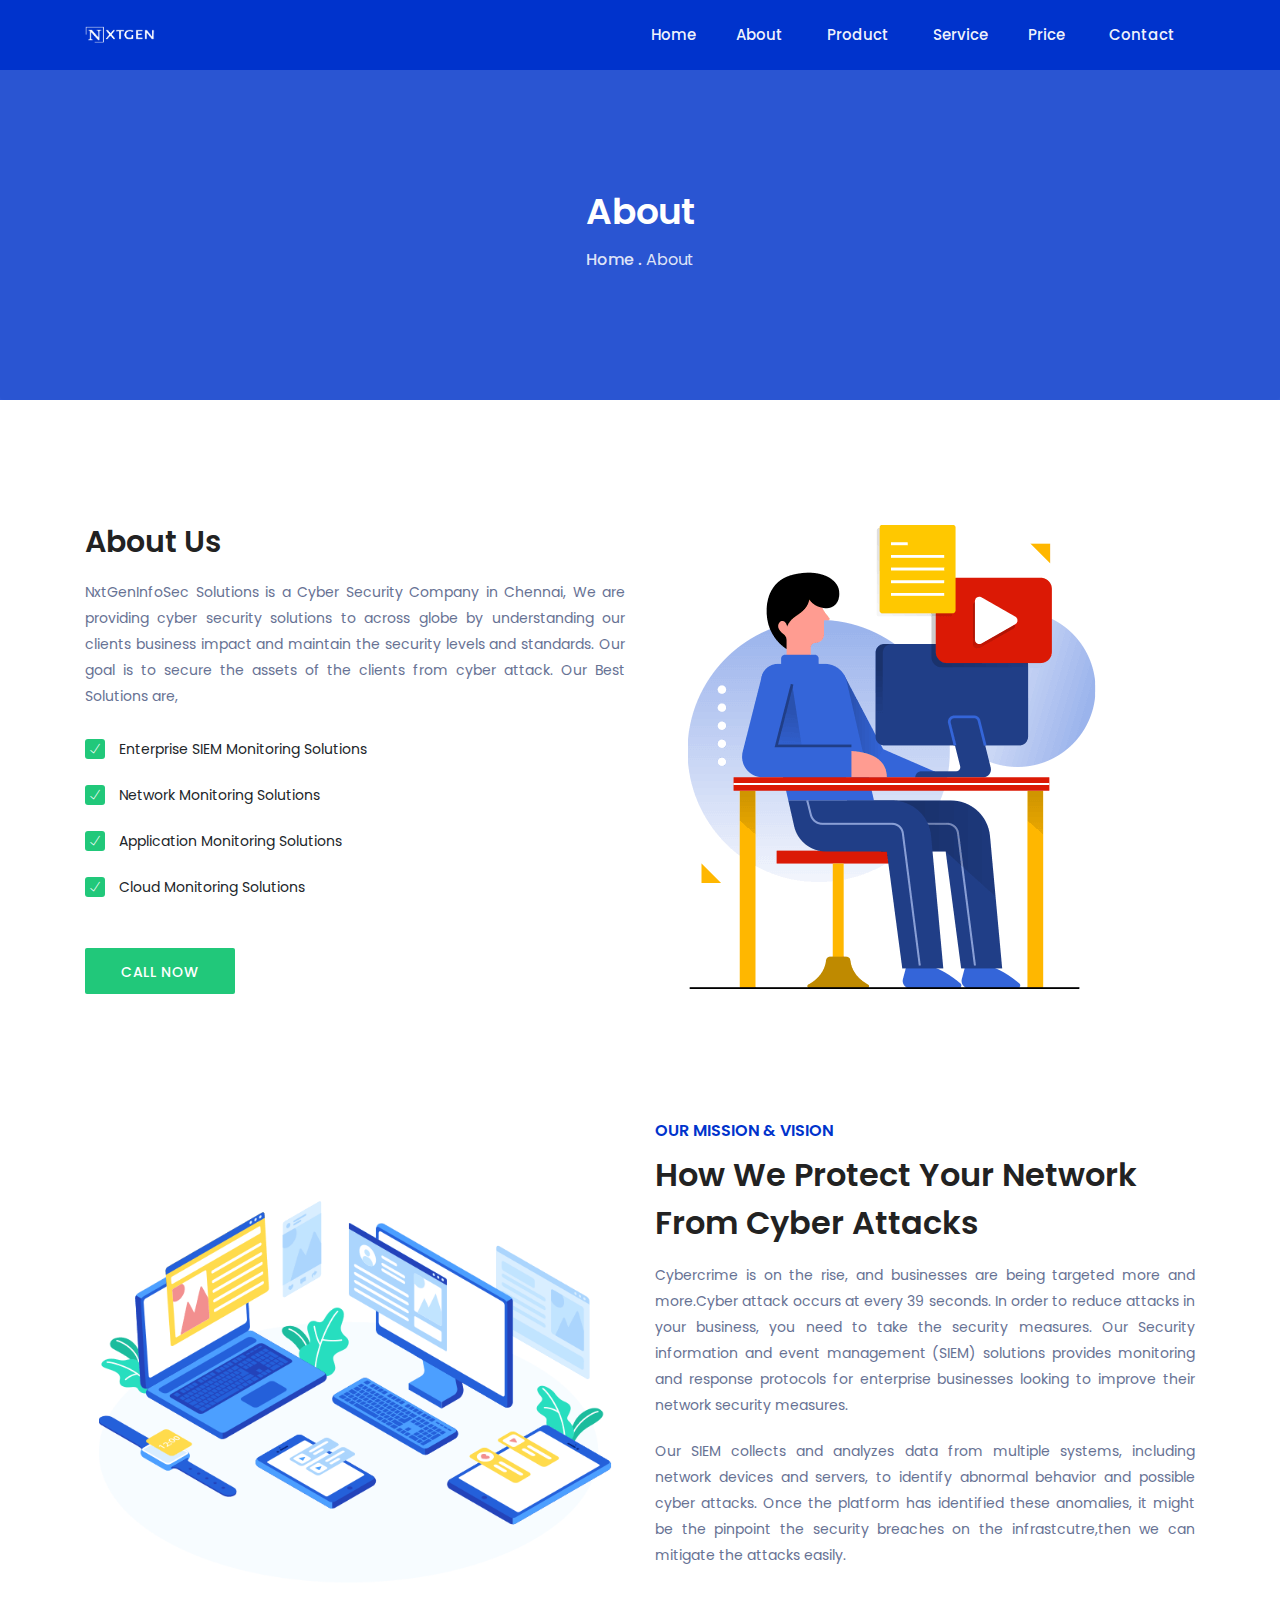
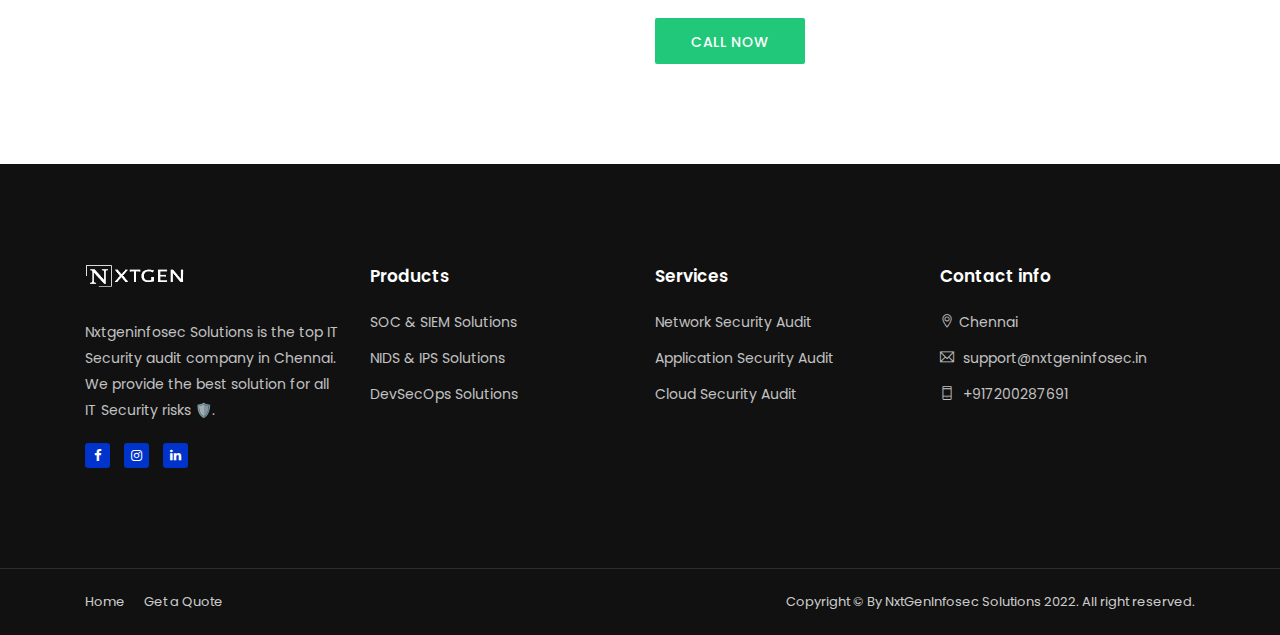
==== commit 9515e236: "v1" ====
--- a/about.html
+++ b/about.html
@@ -212,13 +212,14 @@
                     <div class="footer-single-widget mb-50">
                         <h4>Products </h4>
                         <ul>
-                            <li><a href="#">Network Monitoring</a></li>
-                            <li><a href="#">Application Monitoring</a></li>
-                            <li><a href="#">Endpoint Monitoring</a></li>
+                            <li><a href="#">SOC & SIEM Solutions</a></li>
+                            <li><a href="#">NIDS & IPS Solutions</a></li>
+                            <li><a href="#">DevSecOps Solutions</a></li>
                           
                         </ul>
                     </div>
                 </div>
+
 
                 <!-- Footer Widget -->
                 <div class="col-sm-6 col-lg-3">
@@ -303,4 +304,4 @@
 </body>
 
 
-</html>+</html>
